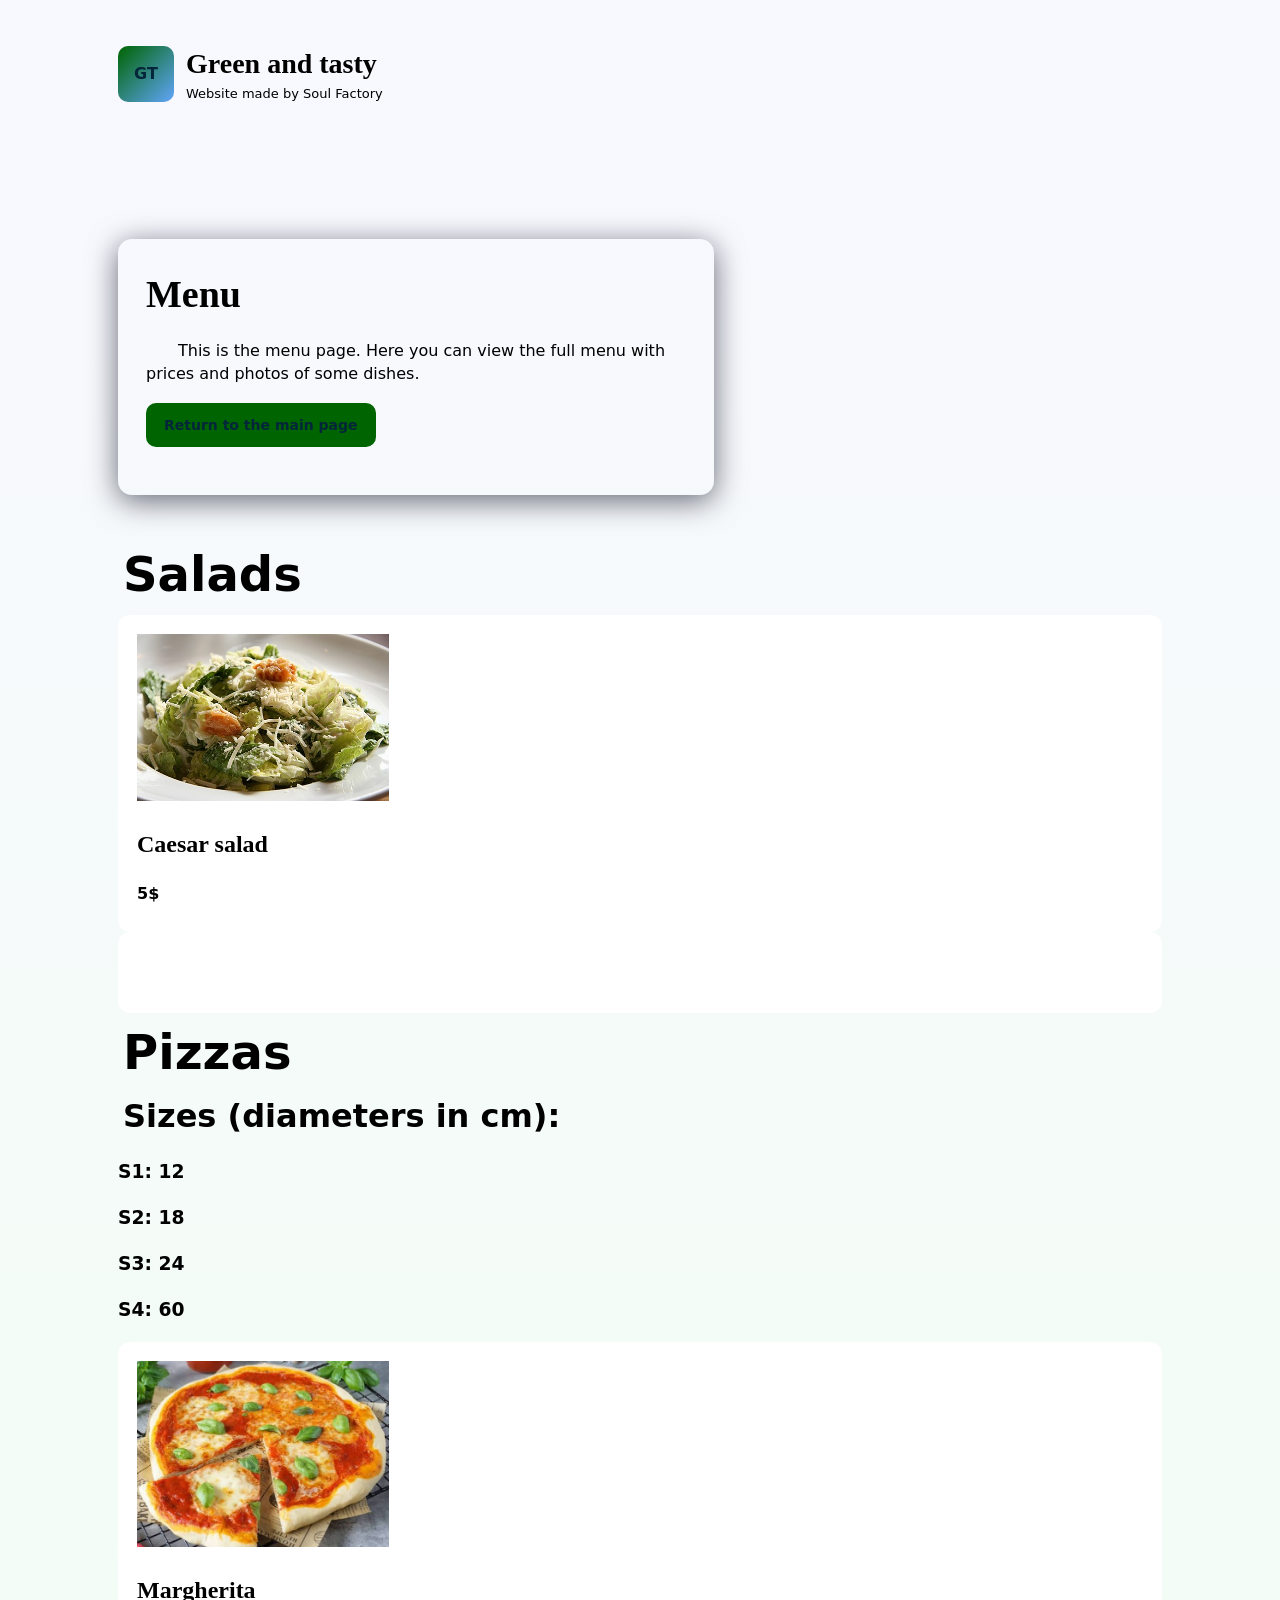
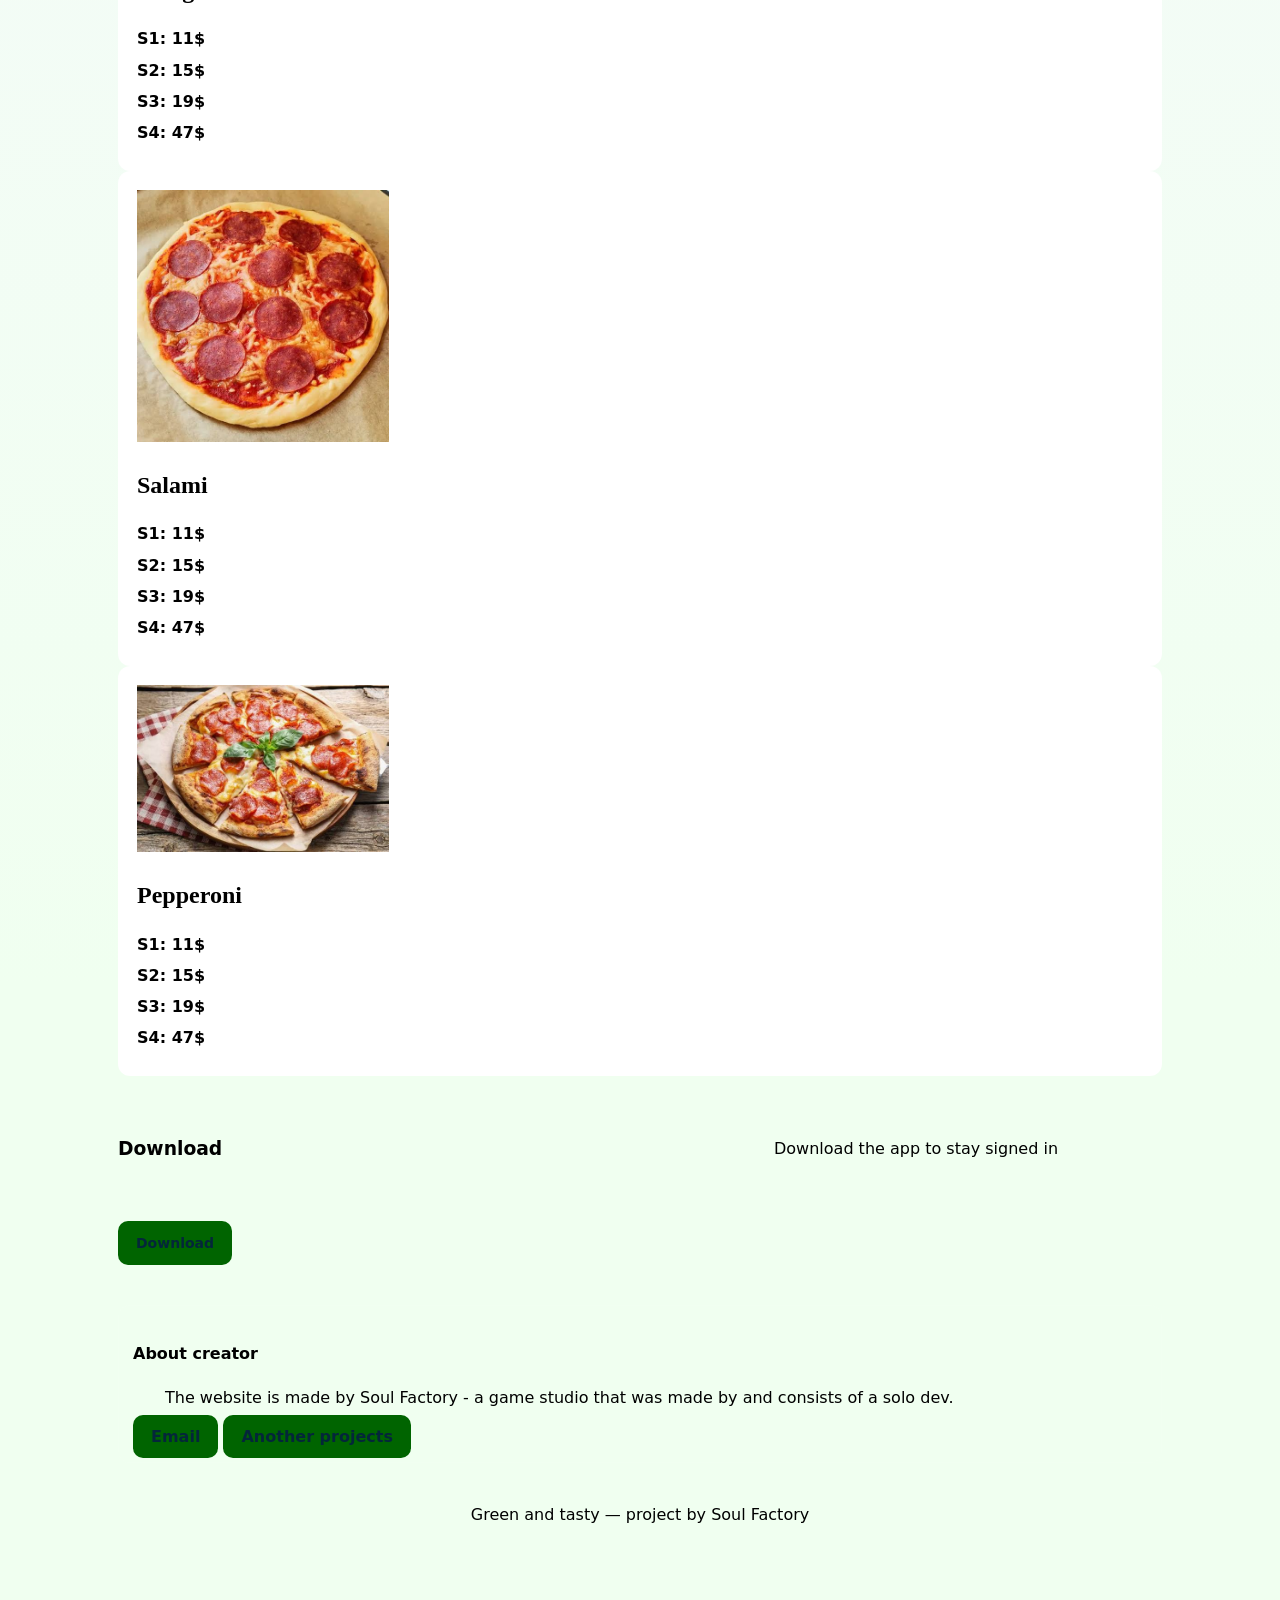
==== menu.htm @ 630180f6 "Add Caesar salad section to menu" ====
<!doctype html>
<html lang="en">
<head>
  <meta charset="utf-8" />
  <meta name="viewport" content="width=device-width,initial-scale=1" />
  <title>IT Marathon 2026</title>

  <link type="text/css" href="styles.css" rel="stylesheet">

</head>

<body>
<div class="container">

<header>
  <div class="logo">
    <div class="mark">GT</div>
    <div>
      <h1>Green and tasty</h1>
      <div style="color:var(--muted);font-size:13px">Website made by Soul Factory</div>
    </div>
  </div>
</header>

<section width="75%" class="hero">
  <img width="75%" src="">
</section>
<section class="hero">
  <div class="hero-card">
    <h2>Menu</h2>

    <p class="lead">
      This is the menu page. Here you can view the full menu with prices and photos of some dishes.
    </p>
    <div class="meta">
      <a class="btn" href="index.html">Return to the main page</a>
    </div>


    <div style="margin-top:20px;color:var(--muted);font-size:14px">
      
    </div>
  </div>
</section>

<section id="salads">
  <h5>Salads</h5>
  <div class="card">
    <img width="25%" src="IMG_0689.jpeg">
    <h2>Caesar salad</h2>
    <h3>5$</h3>
  </div>
  <div class="card" width="50%">
    <img width="25%" src="">
    <h2></h2>
  </div>
</section>

<section id="pizzas">
  <h5>Pizzas</h5>
  <h6>Sizes (diameters in cm):</h6>
  <h3>S1: 12</h3>
  <h3>S2: 18</h3>
  <h3>S3: 24</h3>
  <h3>S4: 60</h3>
  <div class="card">
    <img width="25%" src="IMG_0690.jpeg">
    <h2>Margherita</h2>
    <h3>S1: 11$</h3>
    <h3>S2: 15$</h3>
    <h3>S3: 19$</h3>
    <h3>S4: 47$</h3>
  </div>
  <div class="card">
    <img width="25%" src="IMG_0691.jpeg">
    <h2>Salami</h2>
    <h3>S1: 11$</h3>
    <h3>S2: 15$</h3>
    <h3>S3: 19$</h3>
    <h3>S4: 47$</h3>
  </div>
  <div class="card">
    <img width="25%" src="IMG_0692.jpeg">
    <h2>Pepperoni</h2>
    <h3>S1: 11$</h3>
    <h3>S2: 15$</h3>
    <h3>S3: 19$</h3>
    <h3>S4: 47$</h3>
  </div>
</section>
  
<section width="75%" class="hero" id="download">
    <h3>Download</h3>
    <p>Download the app to stay signed in</p>
    <div class="meta">
      <a class="btn" href="">Download</a>
    </div>
  </section>

  <aside class="contact" id="contact">
    <h4>About creator</h4>
    <p style="color:var(--muted)">
      The website is made by Soul Factory - a game studio that was made by and consists of a solo dev.
    </p>
    <a class="btn" href="mailto:ua1707mini@gmail.com">Email</a>
    <a class="btn" href="https://soul-morph.github.io/Projects" target="_blank" rel="noopener noreferrer">Another projects</a>
  </aside>
  
<footer>
  Green and tasty — project by Soul Factory
</footer>

<div class="modal" id="modal" aria-hidden="true" role="dialog" aria-modal="true">
  <div class="modal-inner" role="document">
    <button class="modal-close" id="modal-close" aria-label="Close preview">✕</button>
    <img id="modal-img" src="" alt="">
    <div class="modal-caption" id="modal-caption"></div>
  </div>
</div>
<script src="script.js"></script>
</body>
</html>
---- styles.css ----
:root{
      --bg:#006400;
      --card:#ffffff;
      --accent:#006400;
      --muted:#000000;
      --glass: rgba(255,255,255,0.03);
      --radius:14px;
    }
    *{box-sizing:border-box}
    body{
      margin:0;
      font-family:Inter, system-ui, -apple-system, "Segoe UI", Roboto, "Helvetica Neue", Arial;
      background:linear-gradient(180deg,#f8f8ff 0%, #F0FFF0 80%), url('') no-repeat center/cover;
      color:#e6eef8;
      -webkit-font-smoothing:antialiased;
      -moz-osx-font-smoothing:grayscale;
      line-height:1.45;
    }
    .container{max-width:1100px;margin:0 auto;padding:28px}
    header{display:flex;align-items:center;justify-content:space-between;padding:16px 0}
    .logo{display:flex;gap:12px;align-items:center}
    .logo .mark{width:56px;height:56px;border-radius:10px;background:linear-gradient(135deg,var(--accent),#60a5fa);display:flex;align-items:center;justify-content:center;font-weight:800;color:#04263a}
    h1{font-size:28px;margin:0}
    nav a{color:var(--muted);text-decoration:none;margin-left:16px;font-weight:600}
    /* Hero */
    .hero{display:grid;grid-template-columns:1fr 420px;gap:28px;align-items:center;padding:40px 0}
    .hero-card{background:linear-gradient(180deg, rgba(255,255,255,0.02), rgba(255,255,255,0.01));padding:28px;border-radius:var(--radius);box-shadow:0 6px 30px rgba(2,6,23,0.6)}
    .hero h2{font-size:38px;margin:0 0 8px}
    .lead{color:var(--muted);margin-bottom:18px}
    .cta{display:flex;gap:12px;flex-wrap:wrap}
    .btn{background:var(--accent);color:#04263a;padding:12px 18px;border-radius:10px;font-weight:700;border:none;cursor:pointer;text-decoration:none}
    .btn.ghost{background:transparent;border:1px solid rgba(255,255,255,0.06);color:var(--muted)}
    .meta{display:flex;gap:8px;color:var(--muted);margin-top:12px;font-size:14px}
    /* Features */
    .features{display:grid;grid-template-columns:repeat(3,1fr);gap:16px;margin-top:28px}
    .card{background:var(--card);padding:18px;border-radius:12px;border:1px solid rgba(255,255,255,0.03)}
    .card h3{margin:0 0 8px;font-size:16px}
    .card p{margin:0;color:var(--muted);font-size:14px}
    /* Gallery */
    .gallery{display:grid;grid-template-columns:repeat(3,1fr);gap:10px;margin-top:18px}
    .thumb{height:140px;background:linear-gradient(90deg,#0b1220,#0f1a2a);display:flex;align-items:center;justify-content:center;border-radius:10px;color:var(--muted);cursor:pointer;border:1px solid rgba(255,255,255,0.02)}
    /* About */
    .about{display:grid;grid-template-columns:1fr 320px;gap:20px;margin-top:28px;align-items:start}
    .about p{color:var(--muted)}
    .contact{background:var(--glass);padding:14px;border-radius:12px;border:1px solid rgba(255,255,255,0.03)}
    footer{margin:40px 0 80px;color:var(--muted);text-align:center}
    /* Responsive */
    @media (max-width:900px){
      .hero{grid-template-columns:1fr; padding:18px 0}
      .gallery{grid-template-columns:repeat(2,1fr)}
      .features{grid-template-columns:repeat(2,1fr)}
      .about{grid-template-columns:1fr}
    }
    @media (max-width:520px){
      .gallery{grid-template-columns:1fr}
      nav{display:none}
      .logo .mark{width:44px;height:44px}
      h1{font-size:20px}
    }
      
    /* Modal for gallery */
    .modal{position:fixed;inset:0;display:none;align-items:center;justify-content:center;background:rgba(2,6,23,0.65);z-index:40}
    .modal.show{display:flex}
    .modal .modal-inner{max-width:90%;max-height:90%;background:#08111b;padding:12px;border-radius:10px;box-shadow:0 10px 40px rgba(0,0,0,0.7)}
    .modal img{max-width:100%;max-height:80vh;display:block;border-radius:6px}
    .close{margin-top:10px;display:flex;justify-content:flex-end}
    .close button{background:transparent;border:1px solid rgba(255,255,255,0.06);color:var(--muted);padding:8px 12px;border-radius:8px;cursor:pointer}
    td
    {
        text-align:center;
    }
    .thumb
    {
        width:100%;
        height:160px;
        overflow:hidden;
        border-radius:10px;
    }

    .thumb img
    {
        width:100%;
        height:100%;
        object-fit:cover;
        display:block;
    }
    table{
        border-collapse:collapse;
        margin:auto;
    }

    th, td{
        padding:6px 10px;
    }
    #space
    {
          margin:15px;
    }
    p
    {
          text-indent: 2em;
          color:#000000;
    }
    .about {
    display: flex;
    flex-direction: column;
    align-items: center;
    text-align: center;
    }
    h1, h2, h3, h4, h5, h6{
        color:#000000;
    }
    hero, hero-card, card {
          align-items: center;
          text-align: center;
    }
    h1, h2 {
          font-family: Belshaw;
    }
    h5 {
          font-size:36pt;
          color:#000000;
          margin: 5px;
    }
    h6 {
          font-size:24pt;
          color:#000000;
          margin: 5px;
    }
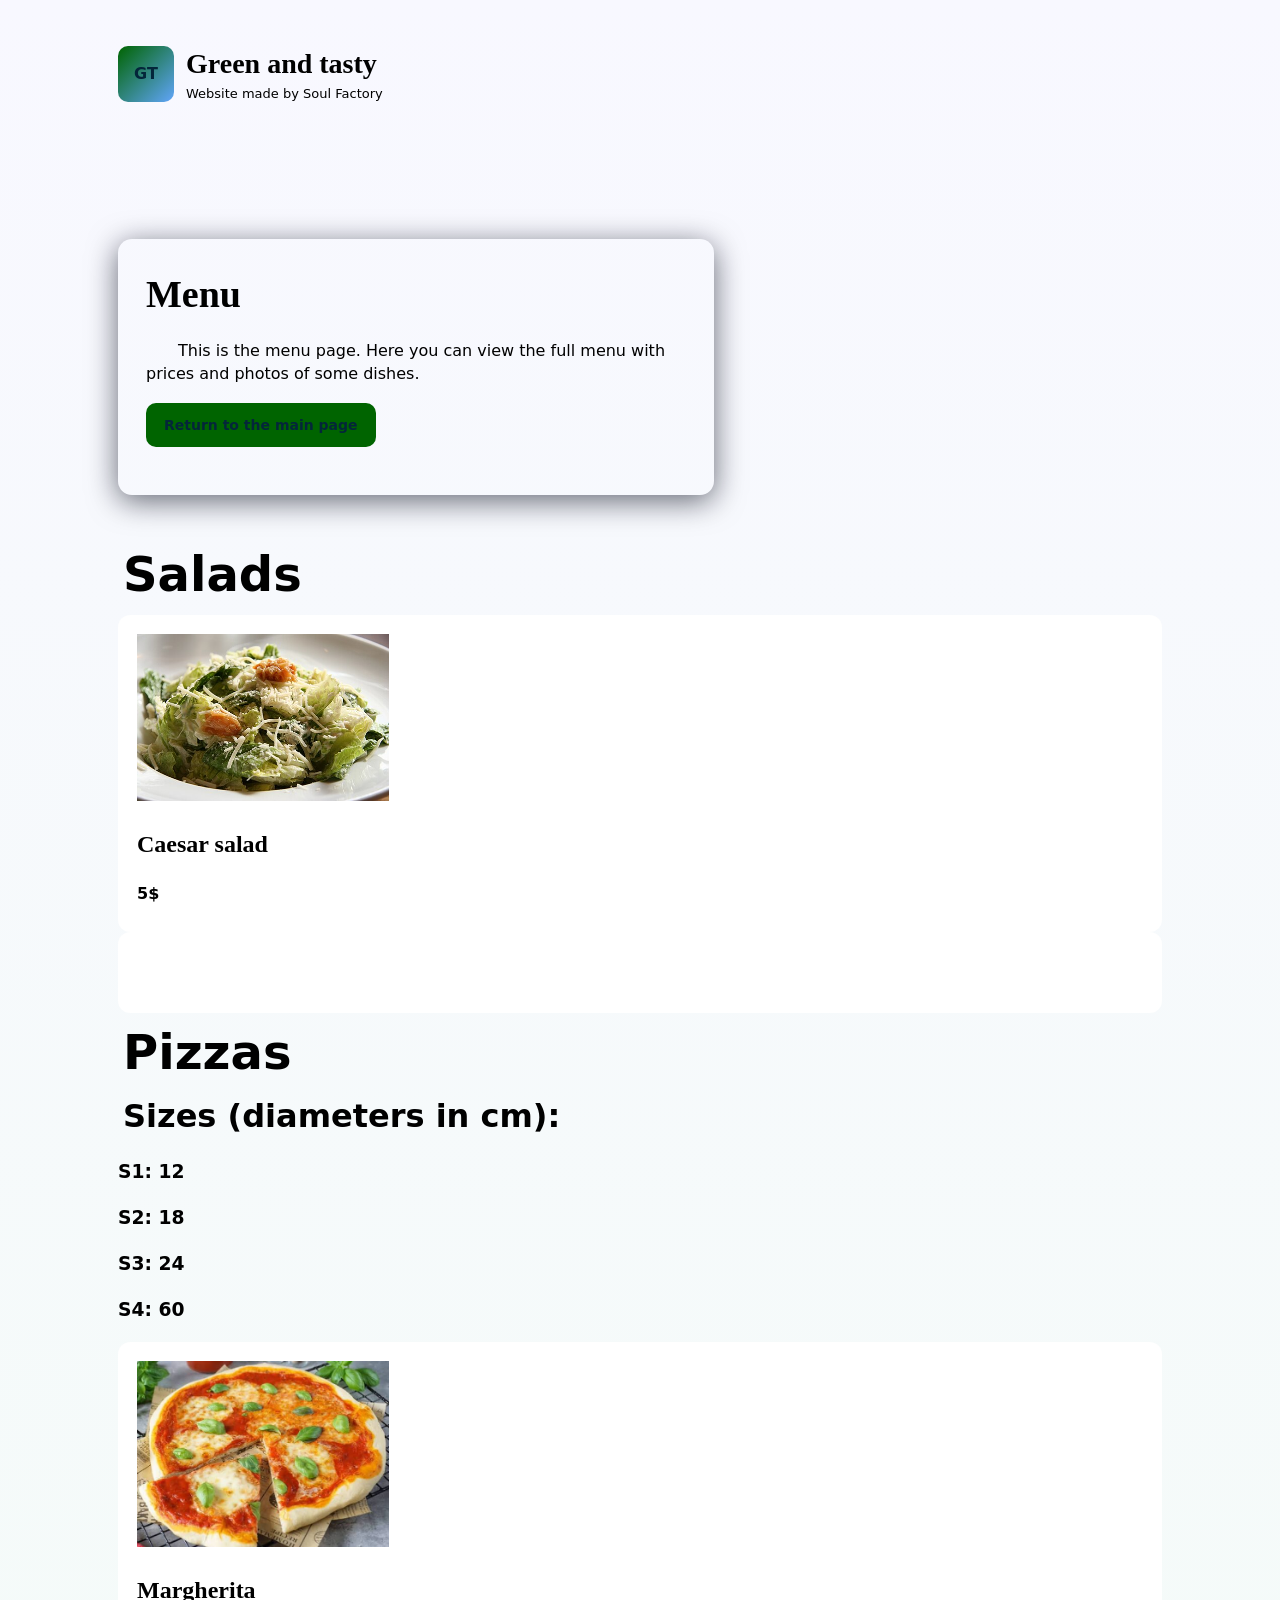
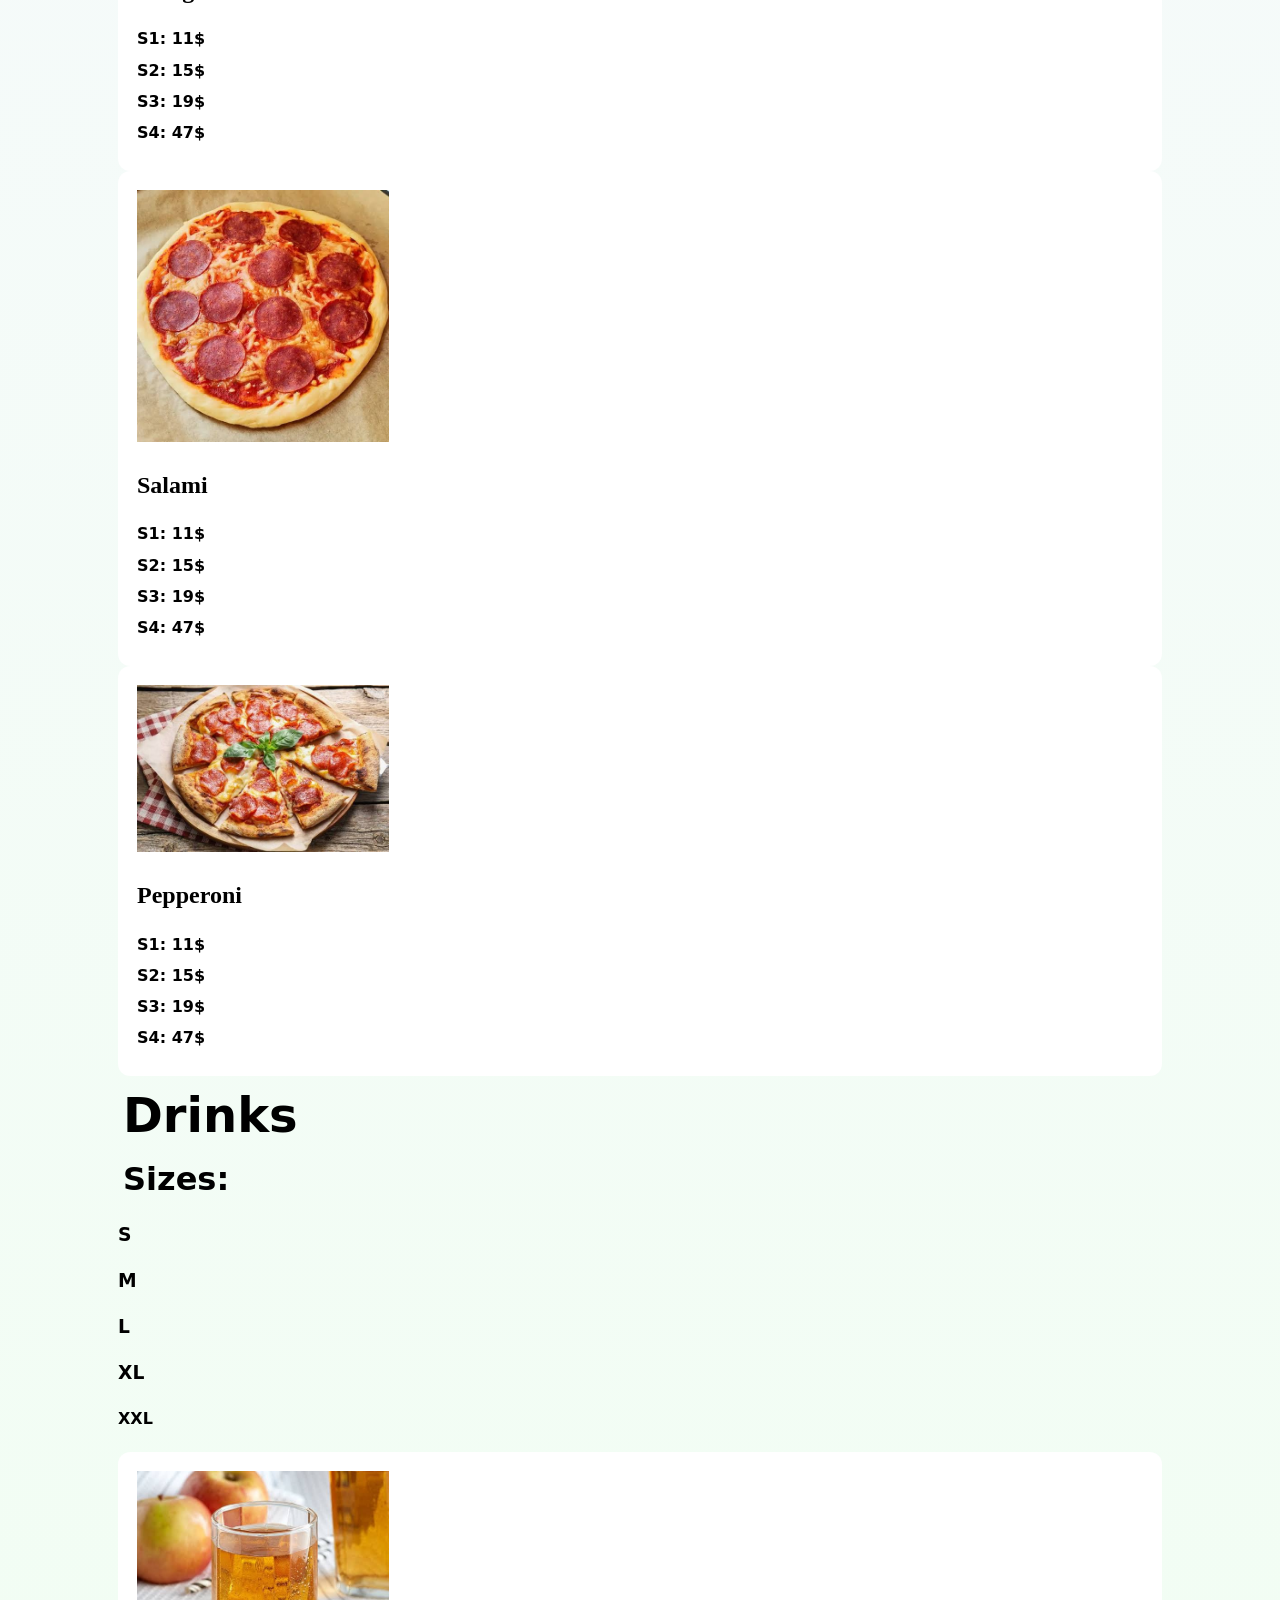
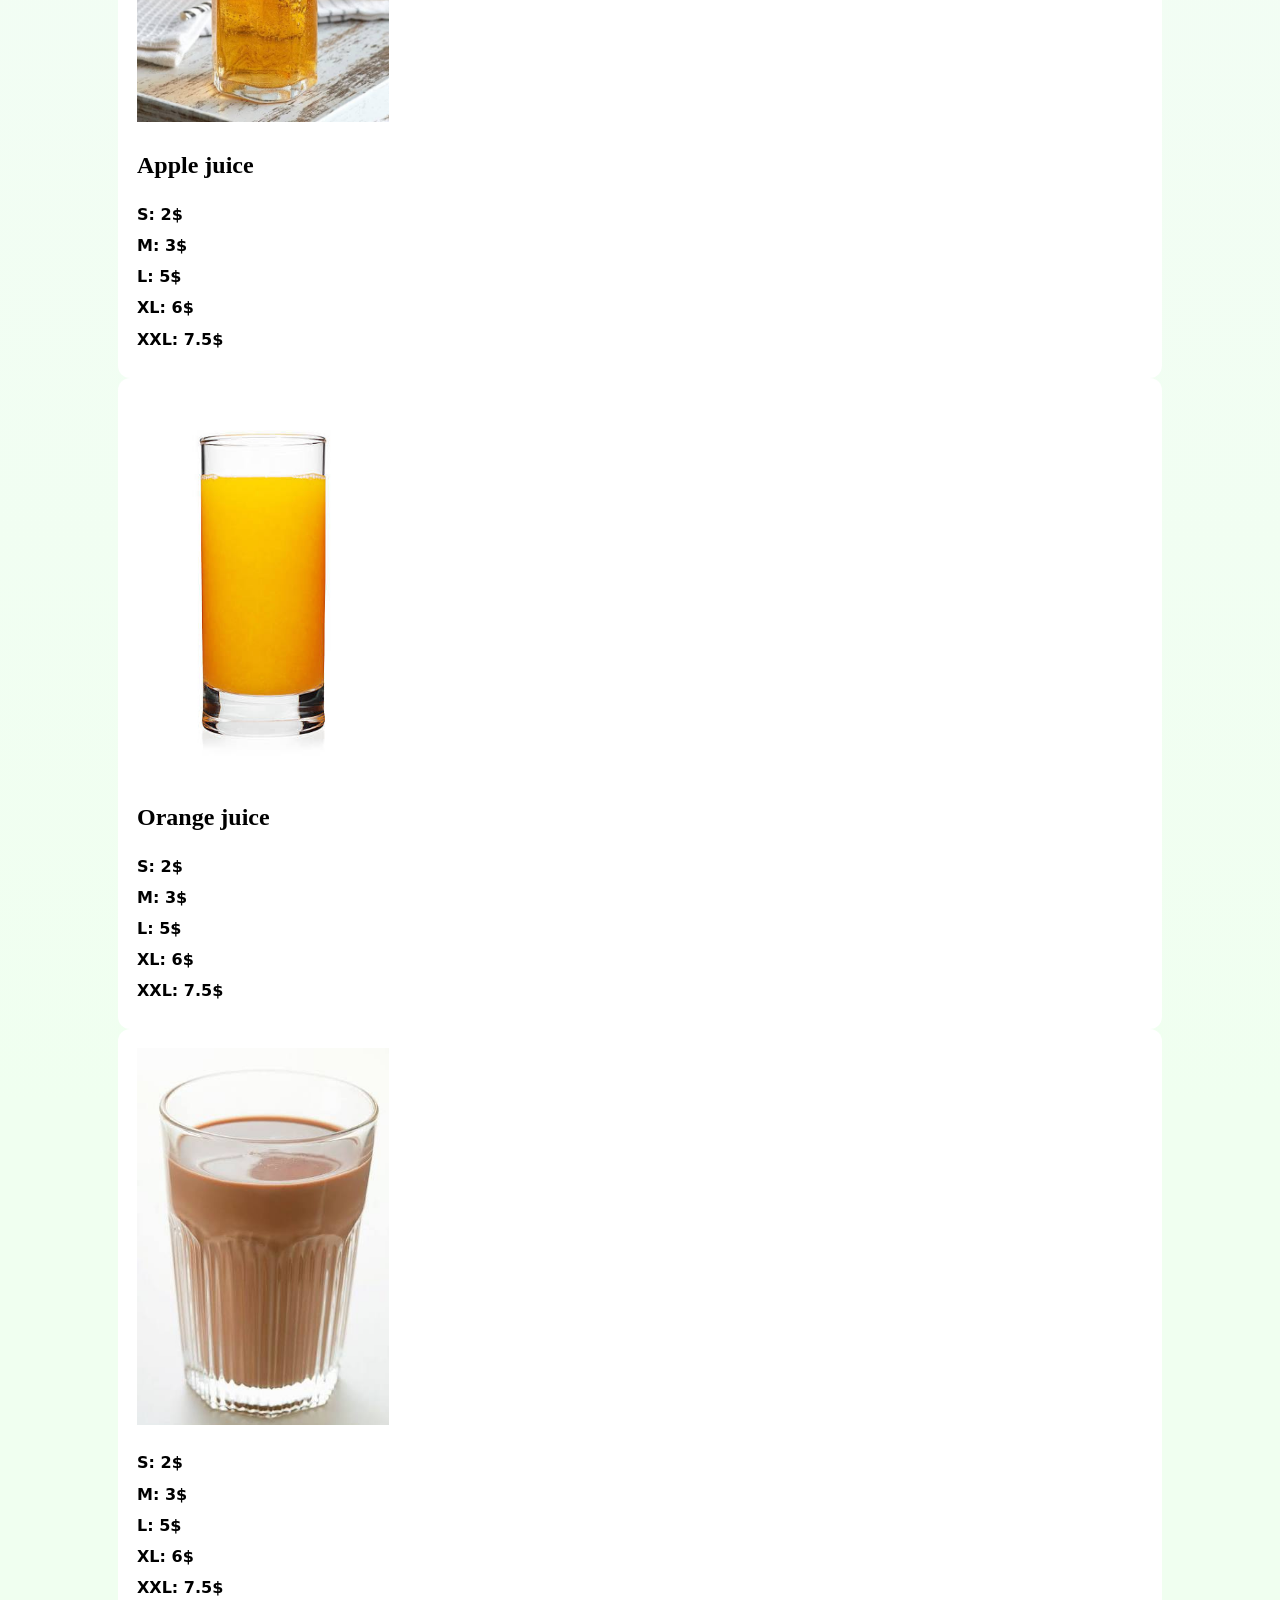
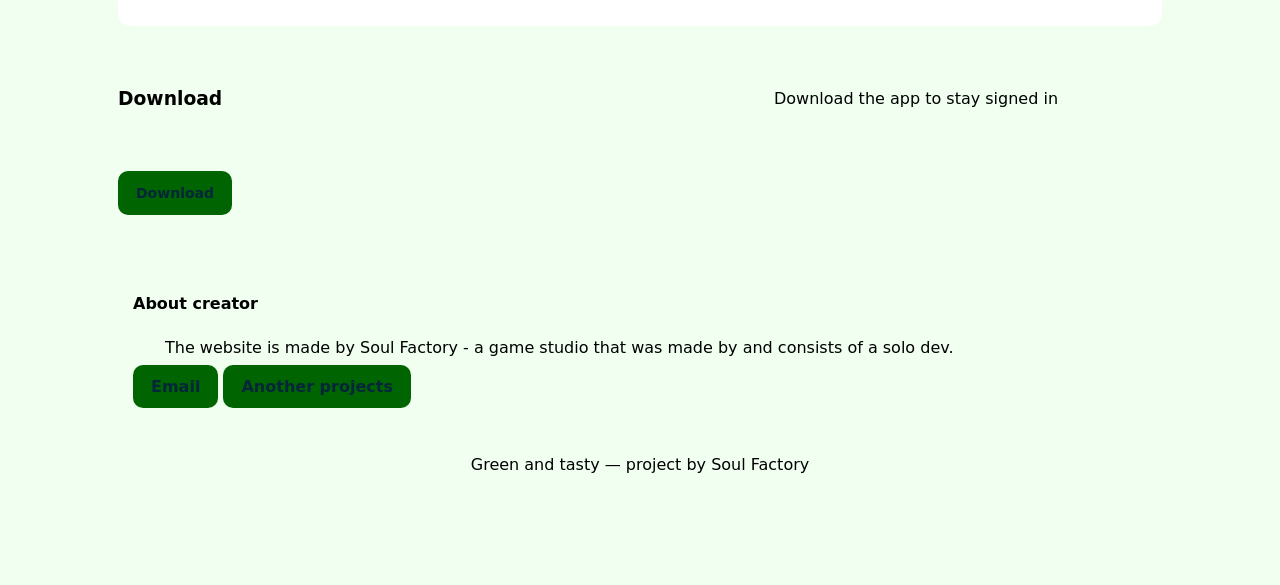
==== commit 3a3dae59: "Add drinks section with pricing and images" ====
--- a/menu.htm
+++ b/menu.htm
@@ -88,6 +88,43 @@
     <h3>S4: 47$</h3>
   </div>
 </section>
+
+<section id="drinks">
+  <h5>Drinks</h5>
+  <h6>Sizes:</h6>
+  <h3>S</h3>
+  <h3>M</h3>
+  <h3>L</h3>
+  <h3>XL</h3>
+  <h4>XXL</h4>
+  <div class="card">
+    <img width="25%" src="IMG_0693.jpeg">
+    <h2>Apple juice</h2>
+    <h3>S: 2$</h3>
+    <h3>M: 3$</h3>
+    <h3>L: 5$</h3>
+    <h3>XL: 6$</h3>
+    <h3>XXL: 7.5$</h3>
+  </div>
+  <div class="card">
+    <img width="25%" src="IMG_0694.jpeg">
+    <h2>Orange juice</h2>
+    <h3>S: 2$</h3>
+    <h3>M: 3$</h3>
+    <h3>L: 5$</h3>
+    <h3>XL: 6$</h3>
+    <h3>XXL: 7.5$</h3>
+  </div>
+  <div class="card">
+    <img width="25%" src="IMG_0695.jpeg">
+    <h2></h2>
+    <h3>S: 2$</h3>
+    <h3>M: 3$</h3>
+    <h3>L: 5$</h3>
+    <h3>XL: 6$</h3>
+    <h3>XXL: 7.5$</h3>
+  </div>
+</section>
   
 <section width="75%" class="hero" id="download">
     <h3>Download</h3>
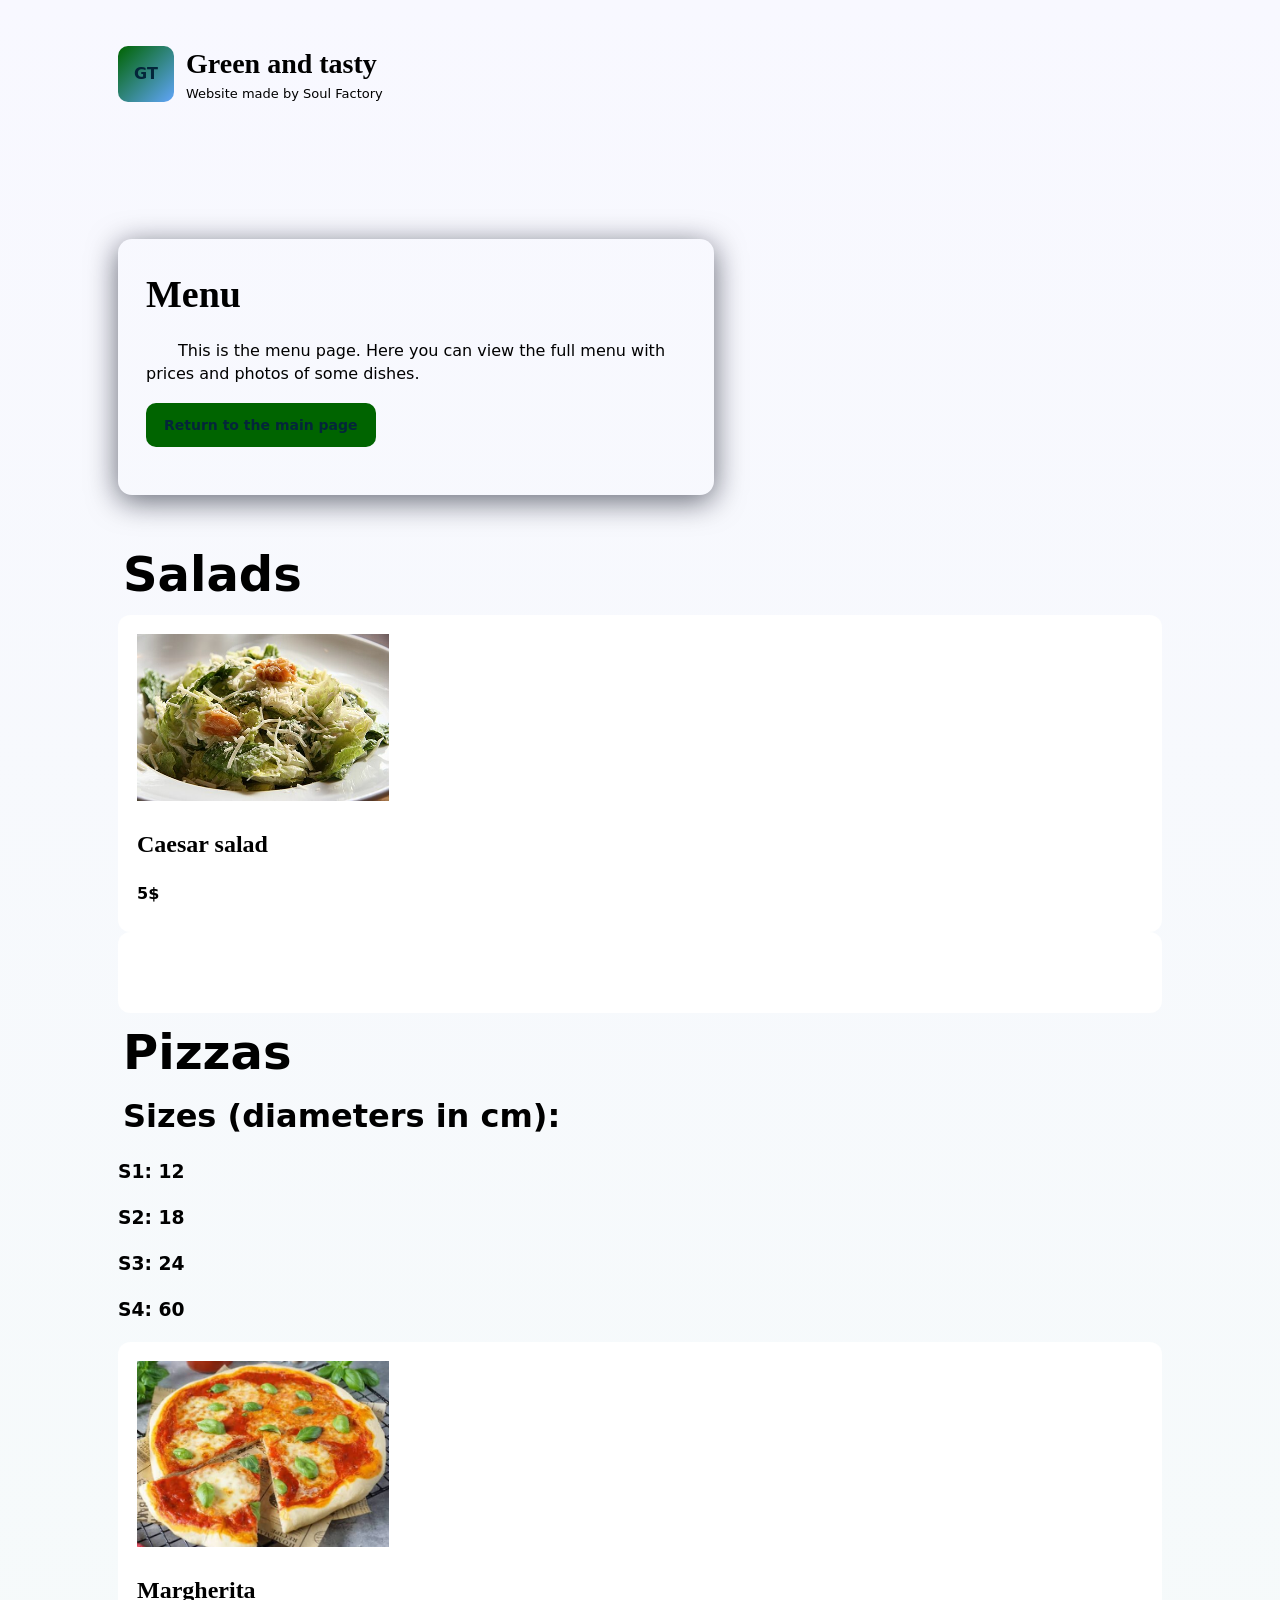
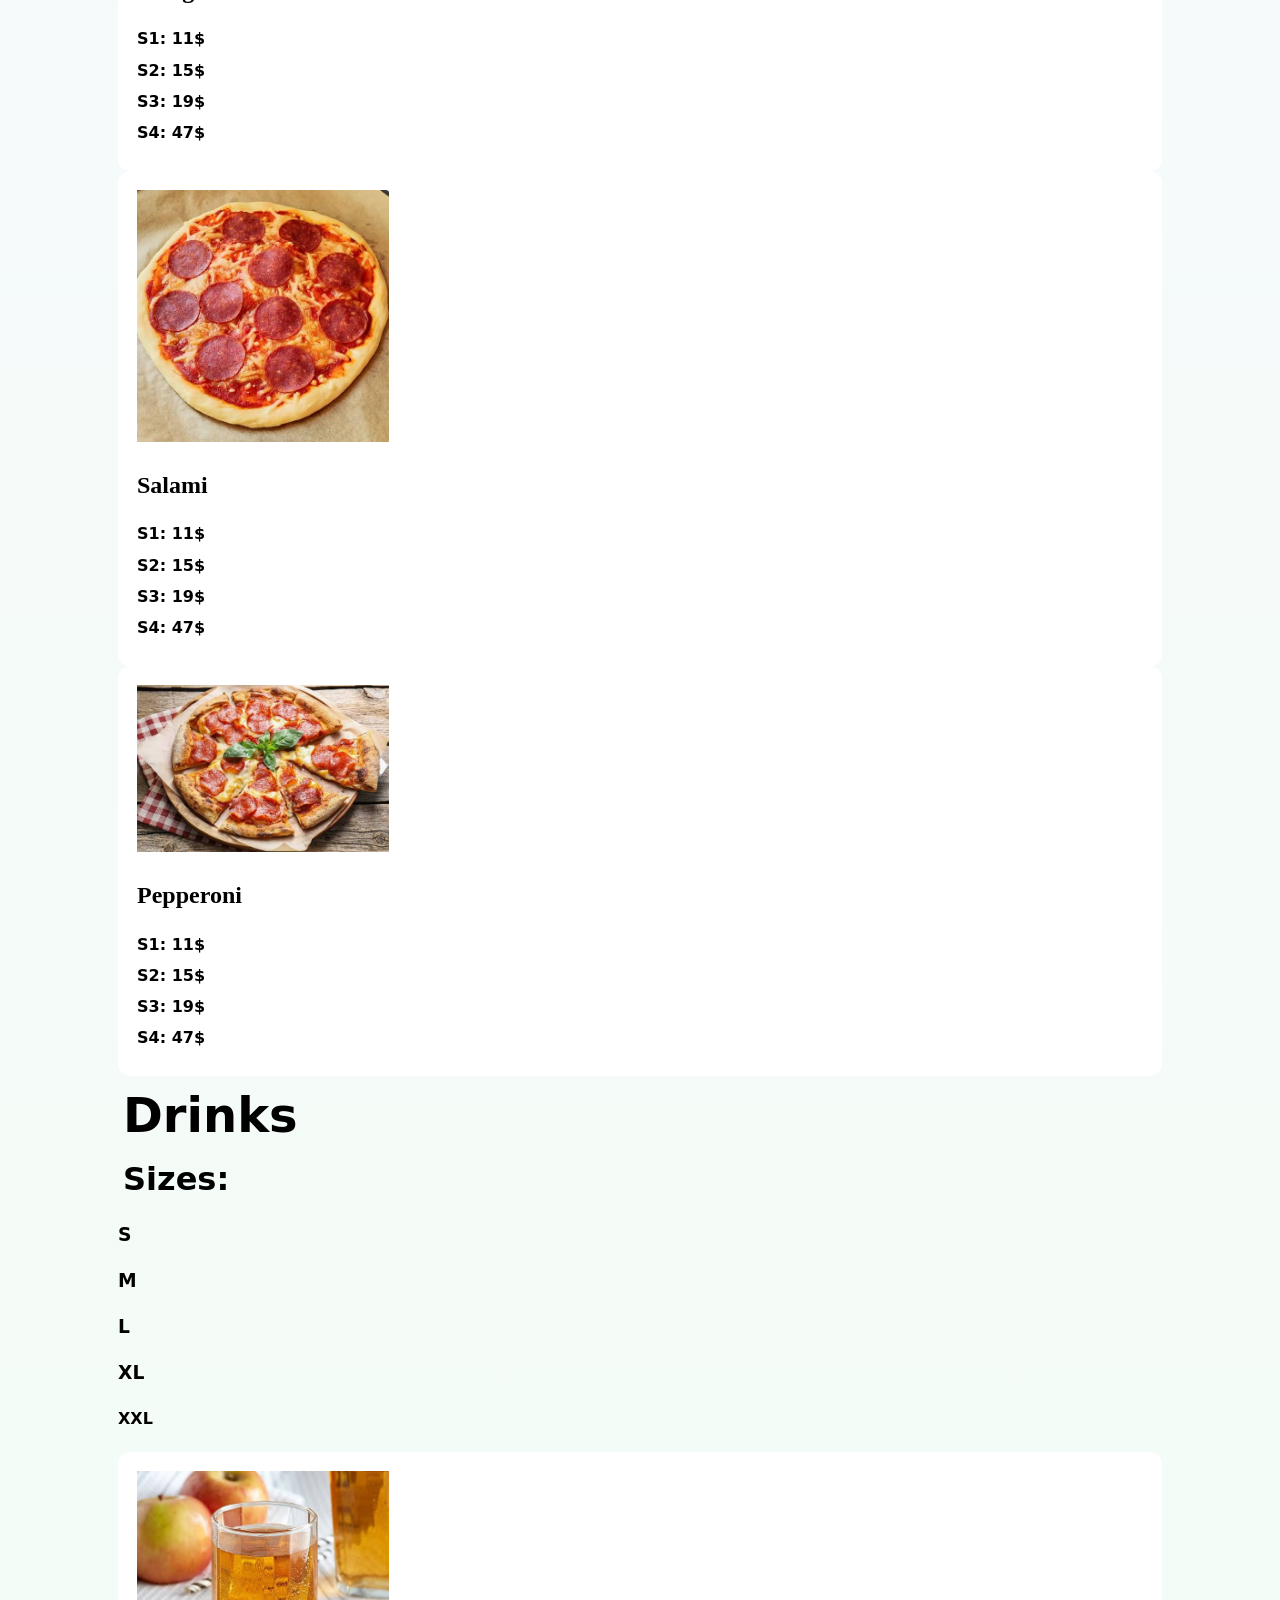
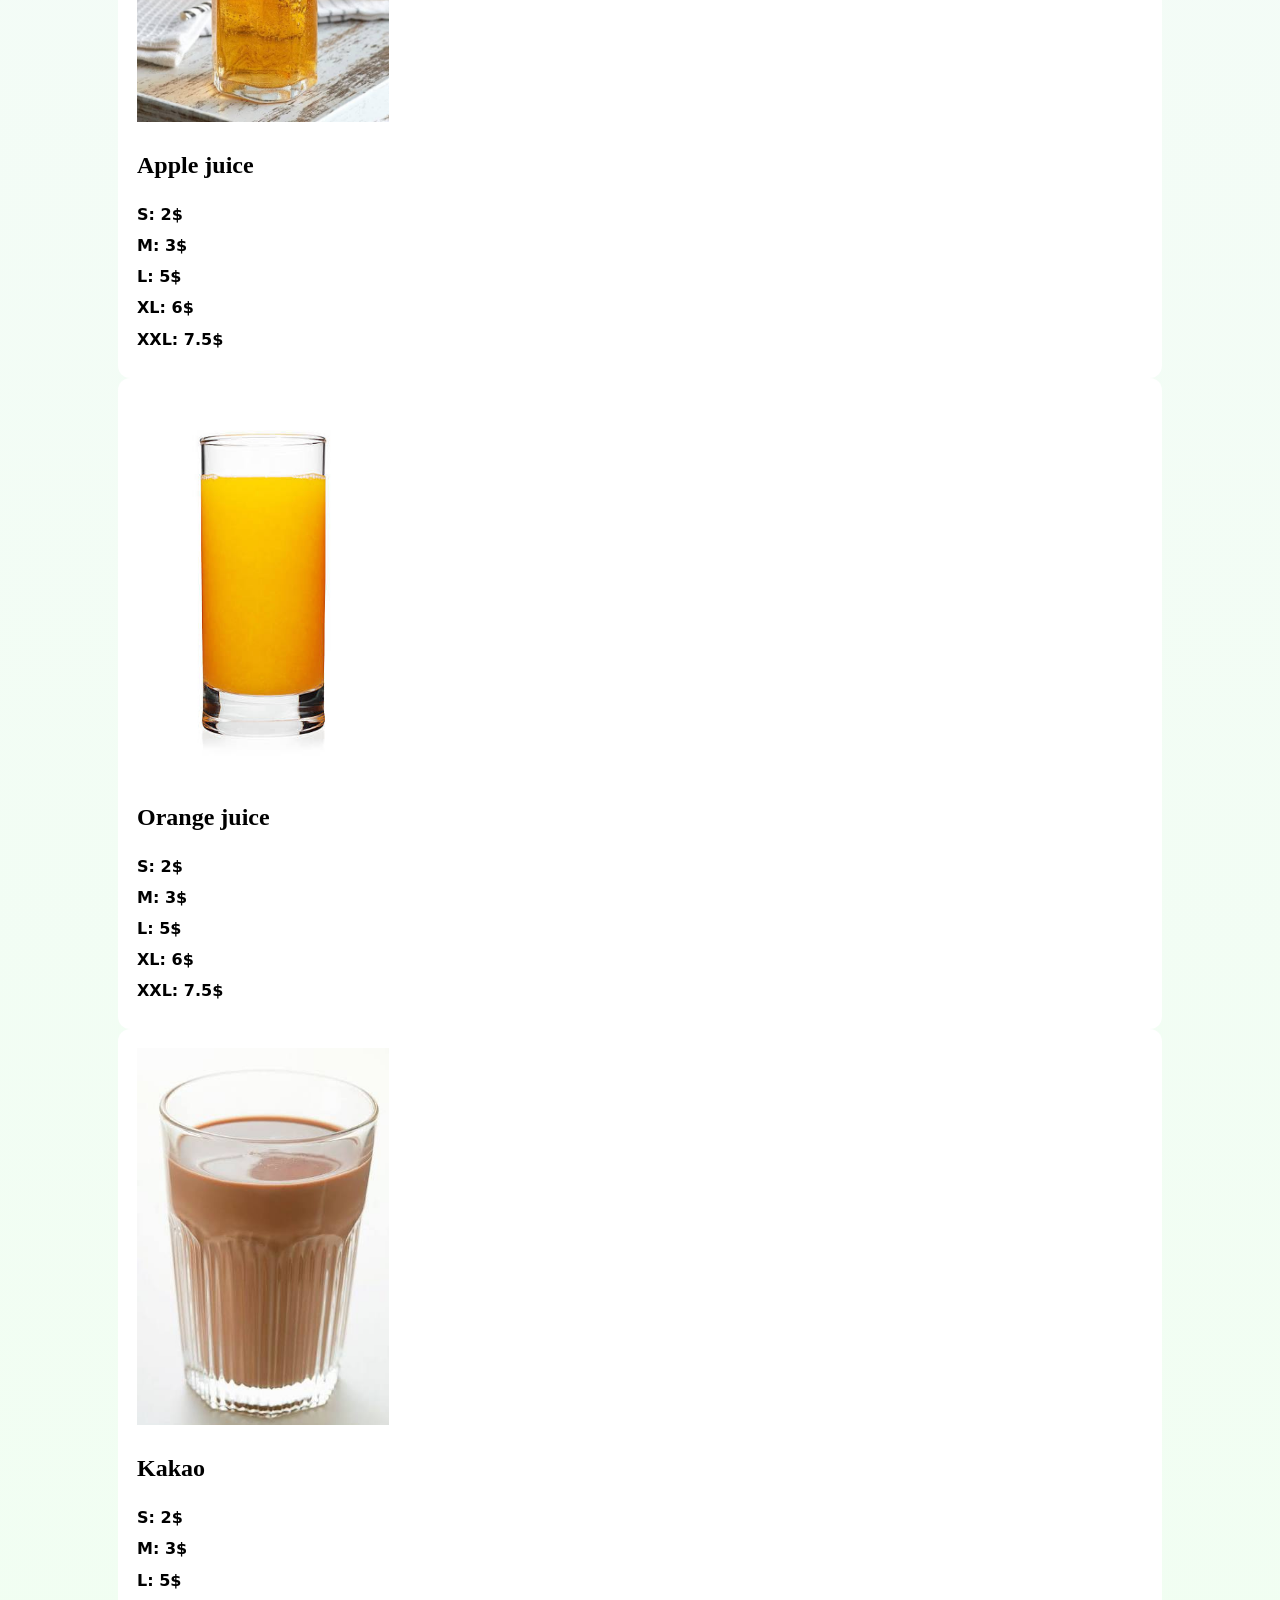
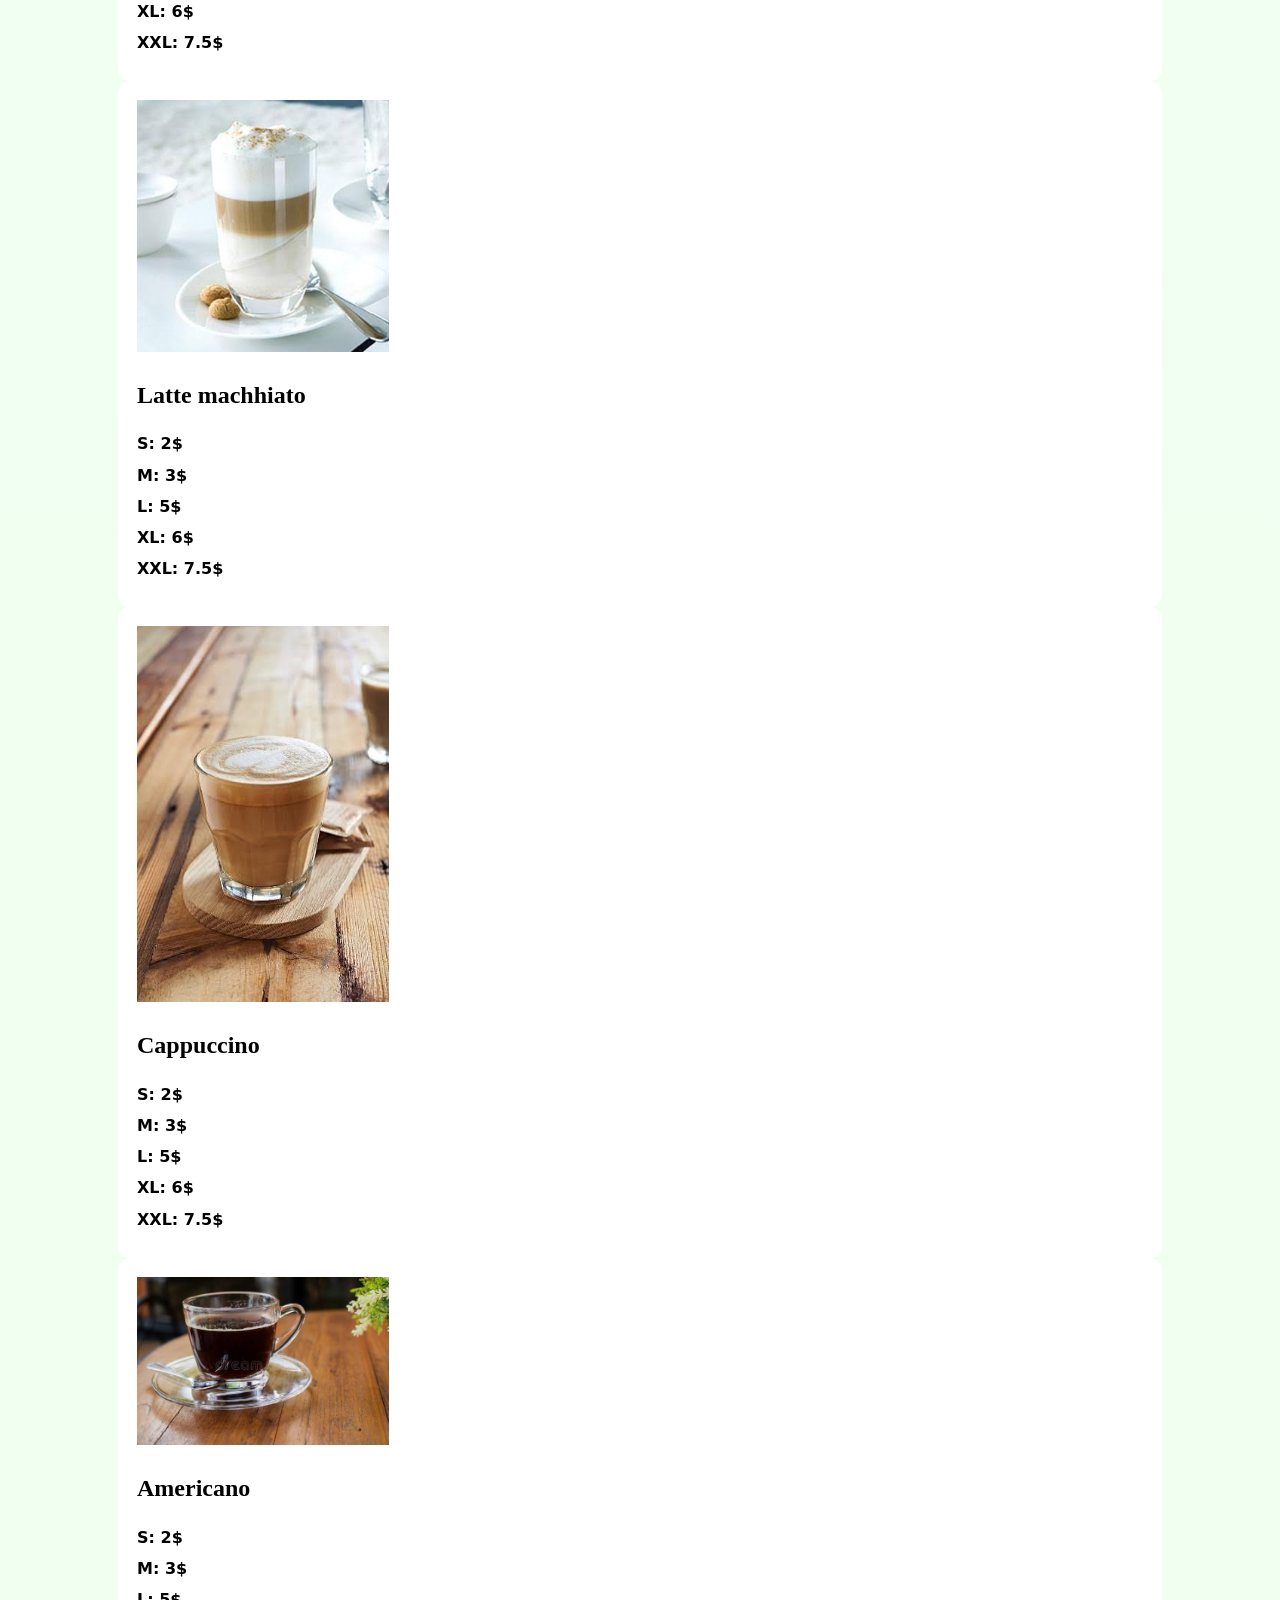
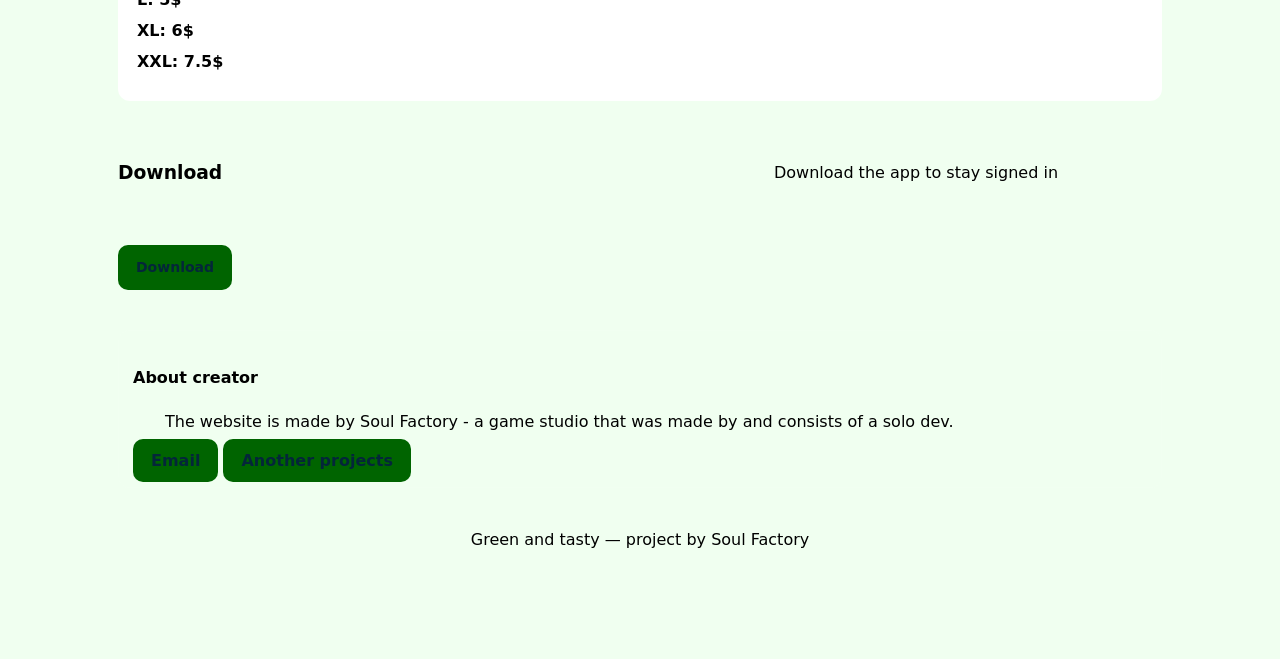
==== commit 2285d17c: "Update menu.htm" ====
--- a/menu.htm
+++ b/menu.htm
@@ -117,7 +117,34 @@
   </div>
   <div class="card">
     <img width="25%" src="IMG_0695.jpeg">
-    <h2></h2>
+    <h2>Kakao</h2>
+    <h3>S: 2$</h3>
+    <h3>M: 3$</h3>
+    <h3>L: 5$</h3>
+    <h3>XL: 6$</h3>
+    <h3>XXL: 7.5$</h3>
+  </div>
+  <div class="card">
+    <img width="25%" src="IMG_0696.jpeg">
+    <h2>Latte machhiato</h2>
+    <h3>S: 2$</h3>
+    <h3>M: 3$</h3>
+    <h3>L: 5$</h3>
+    <h3>XL: 6$</h3>
+    <h3>XXL: 7.5$</h3>
+  </div>
+  <div class="card">
+    <img width="25%" src="IMG_0697.jpeg">
+    <h2>Cappuccino</h2>
+    <h3>S: 2$</h3>
+    <h3>M: 3$</h3>
+    <h3>L: 5$</h3>
+    <h3>XL: 6$</h3>
+    <h3>XXL: 7.5$</h3>
+  </div>
+  <div class="card">
+    <img width="25%" src="IMG_0698.jpeg">
+    <h2>Americano</h2>
     <h3>S: 2$</h3>
     <h3>M: 3$</h3>
     <h3>L: 5$</h3>
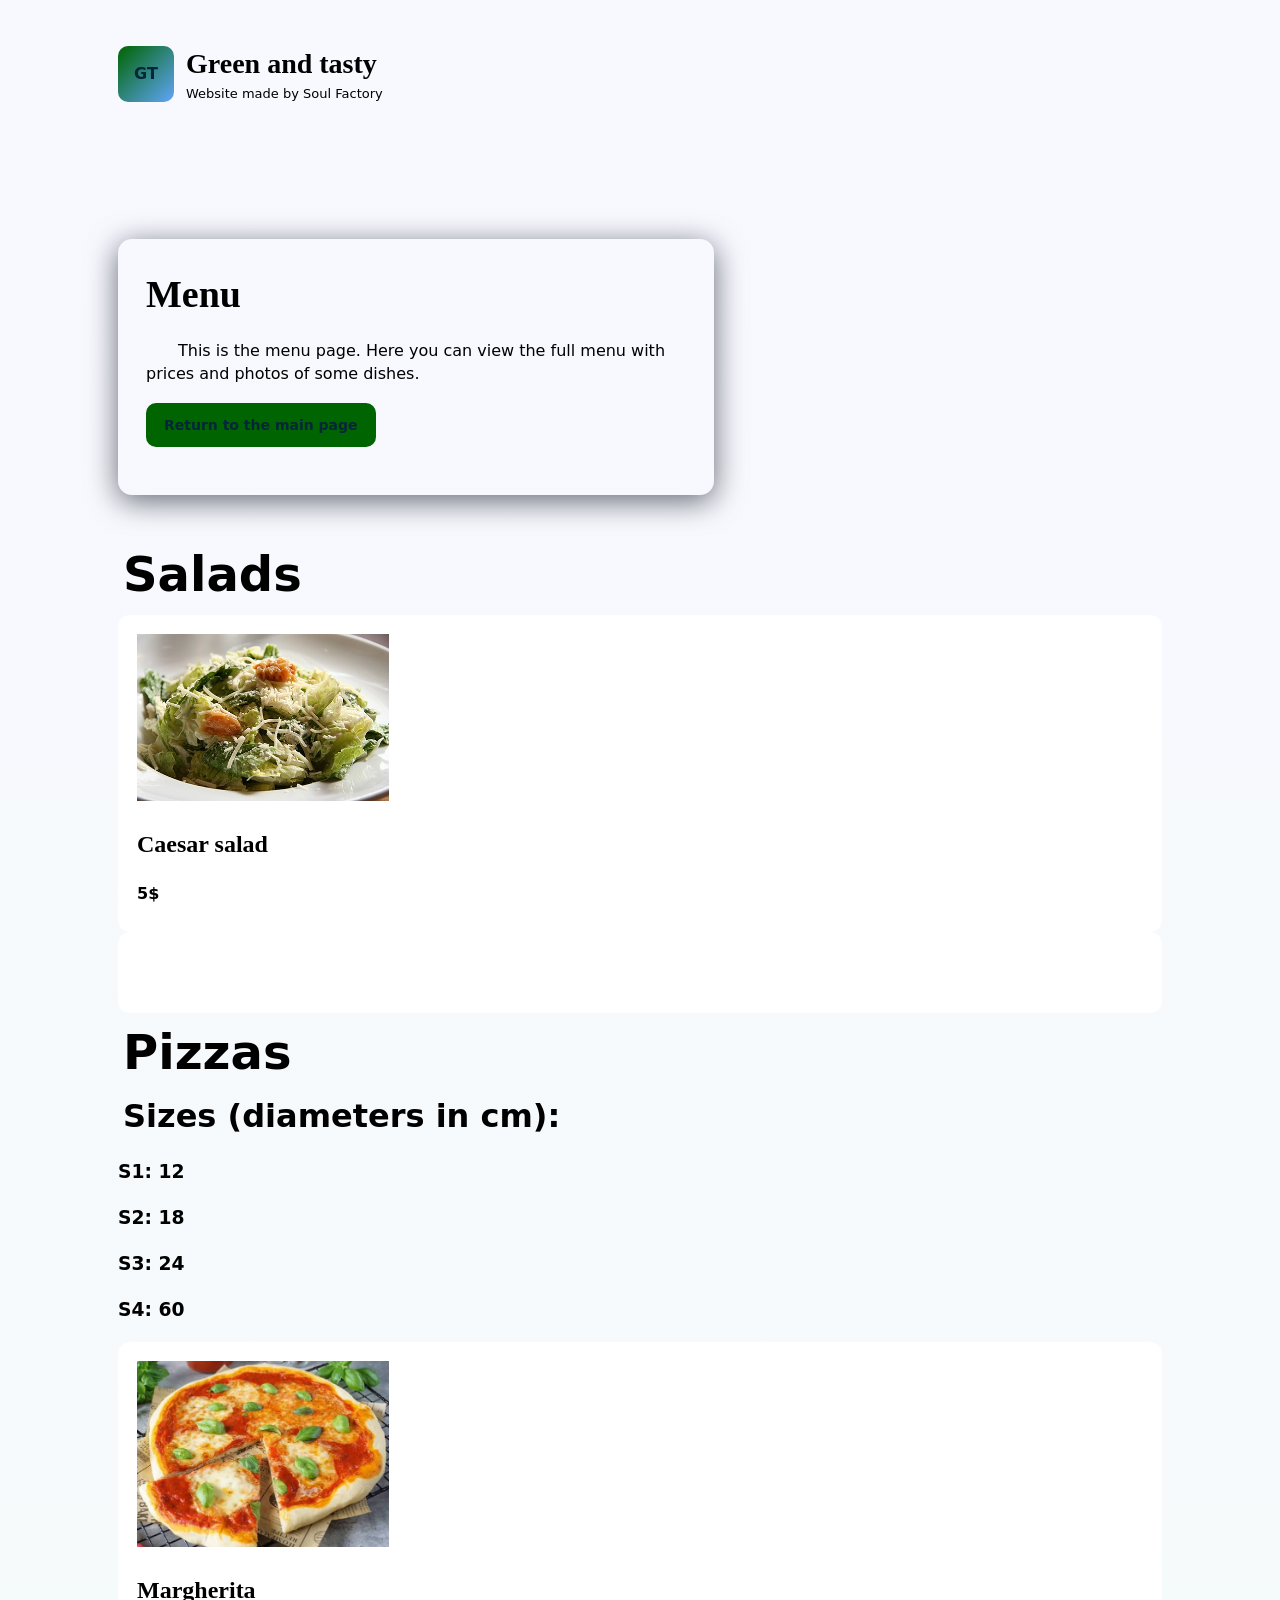
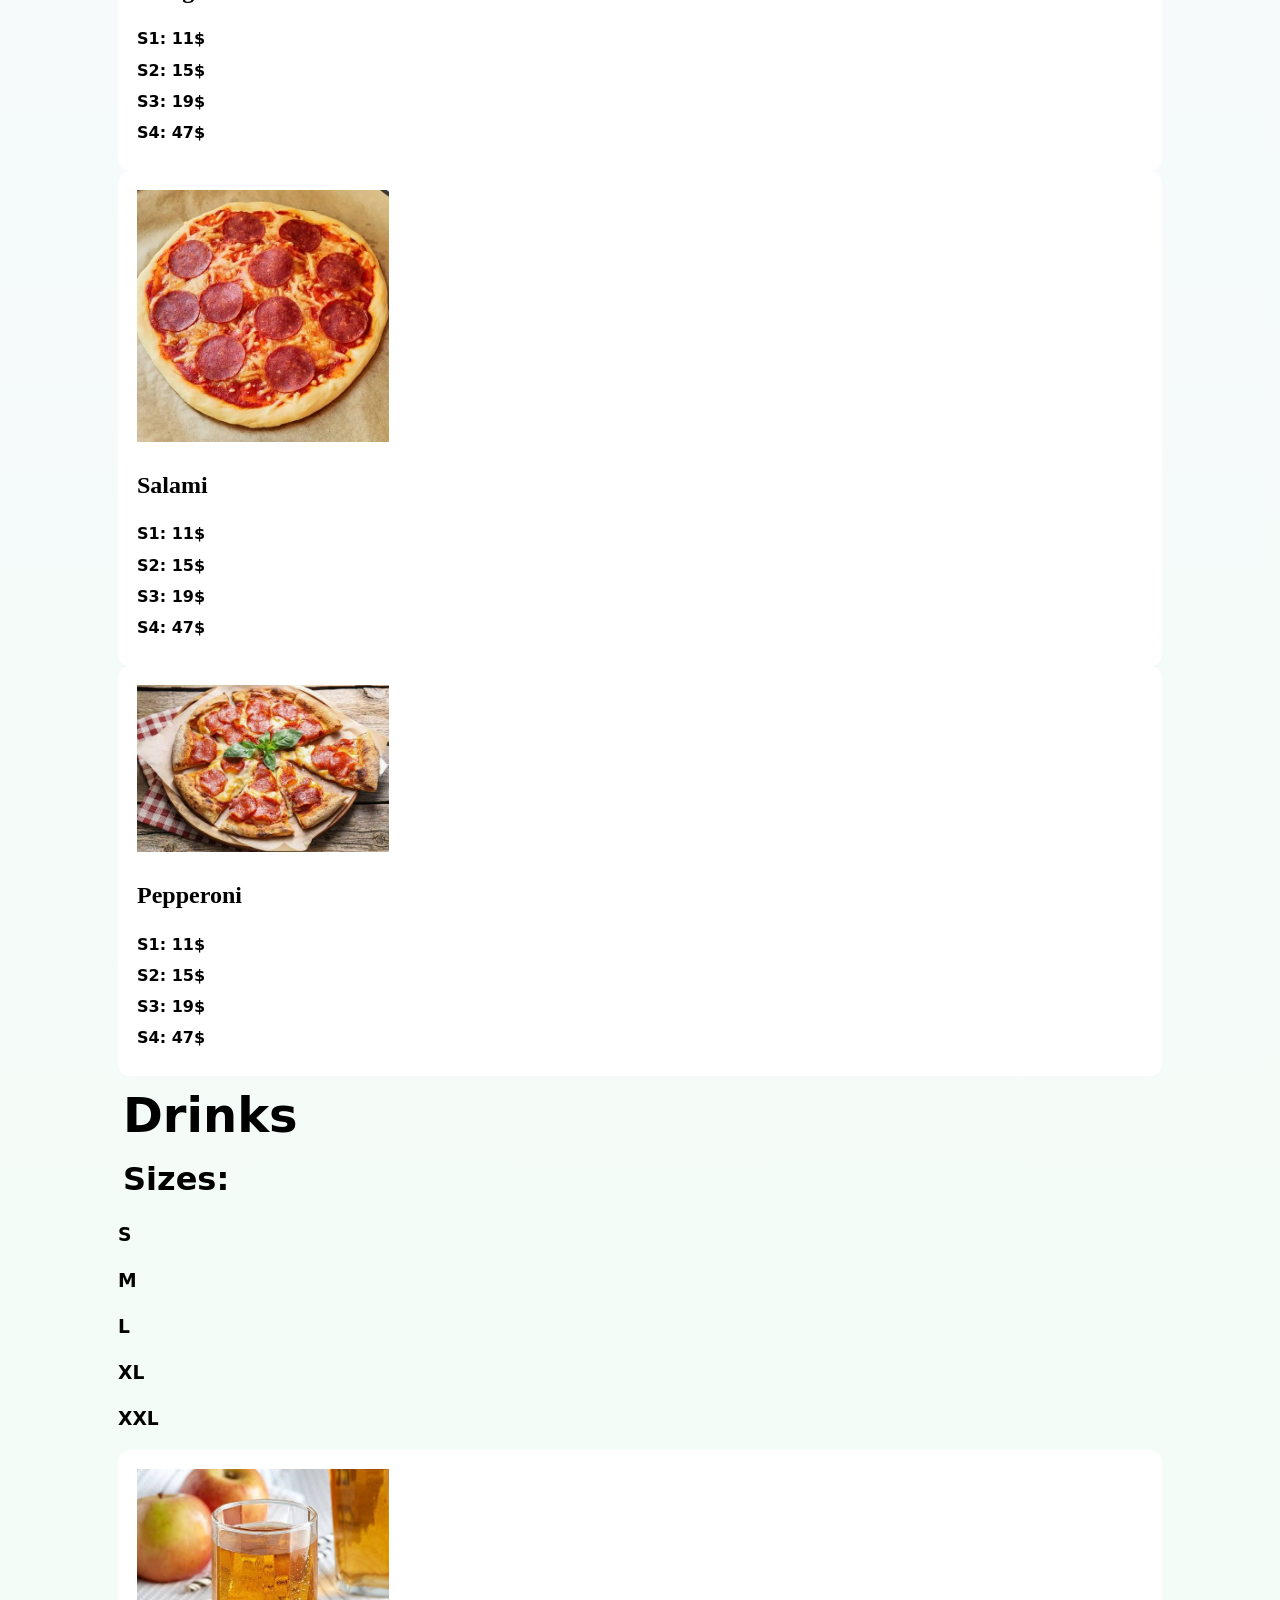
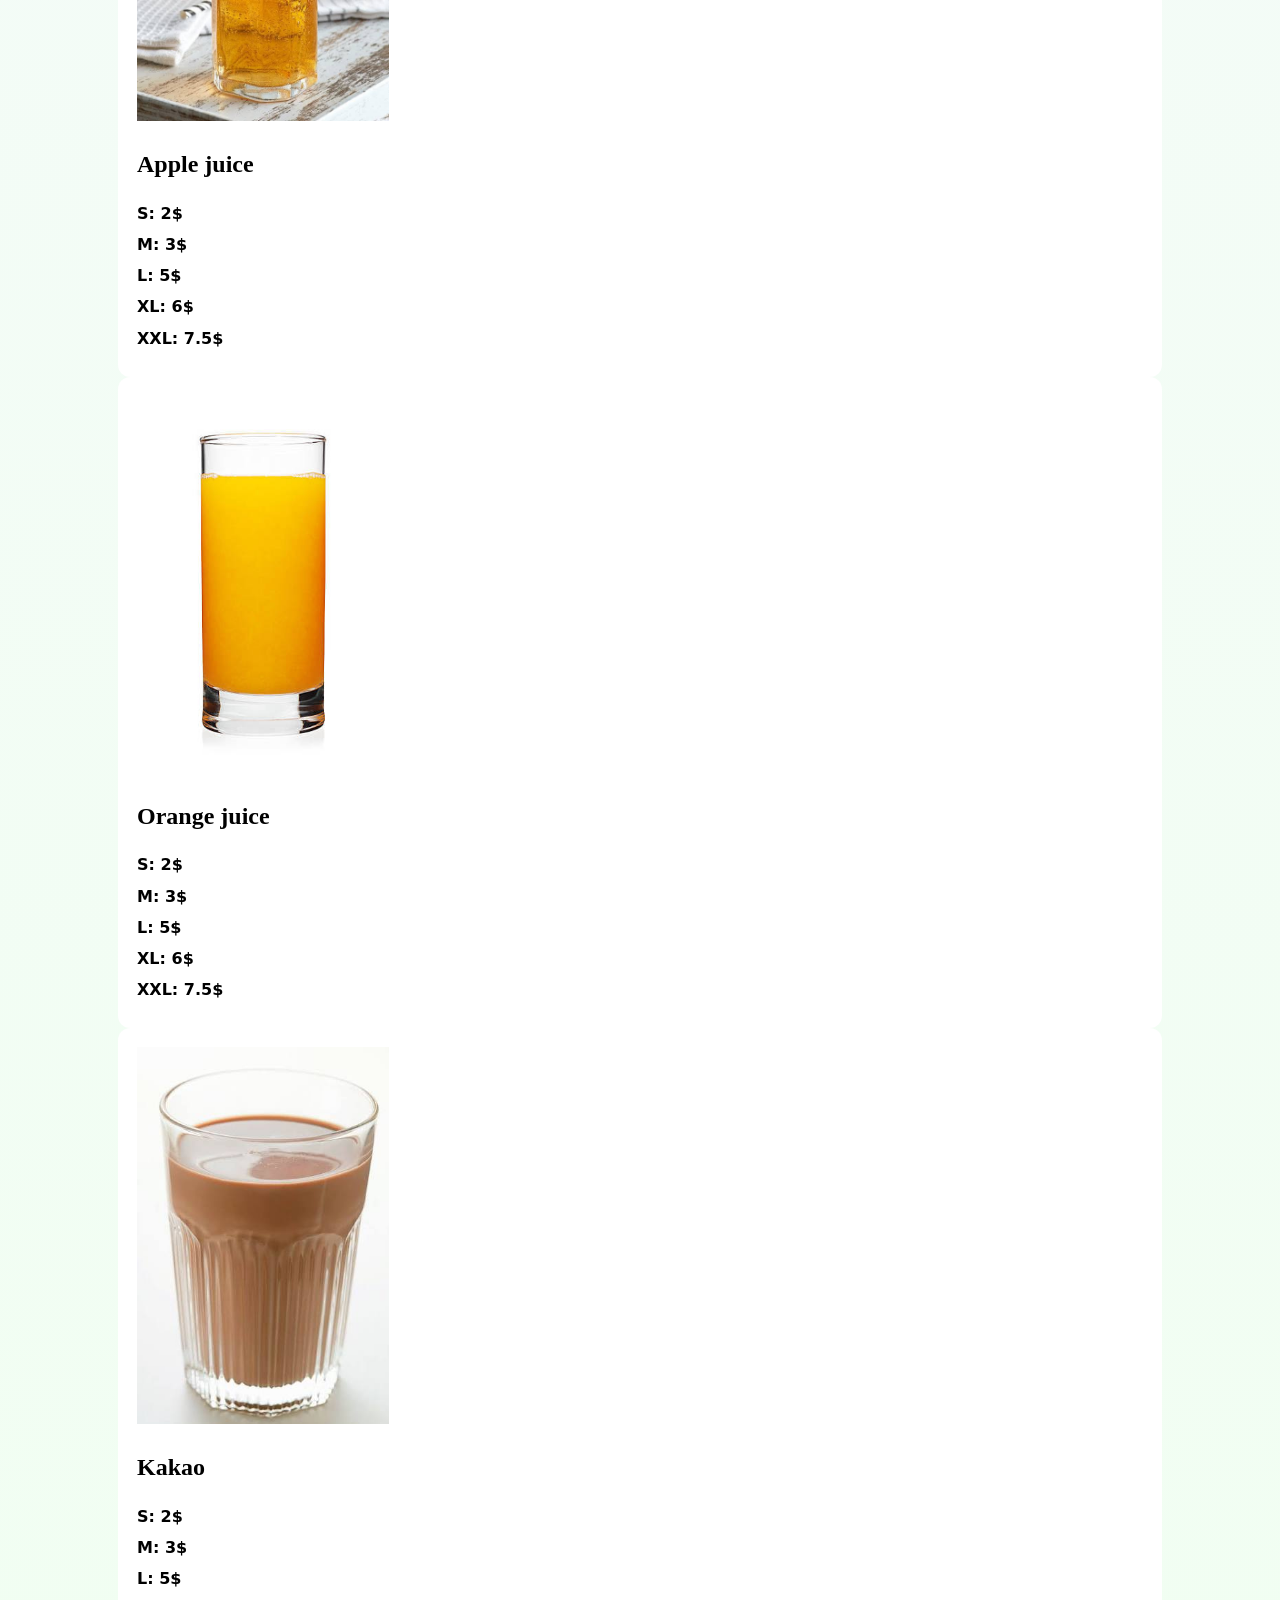
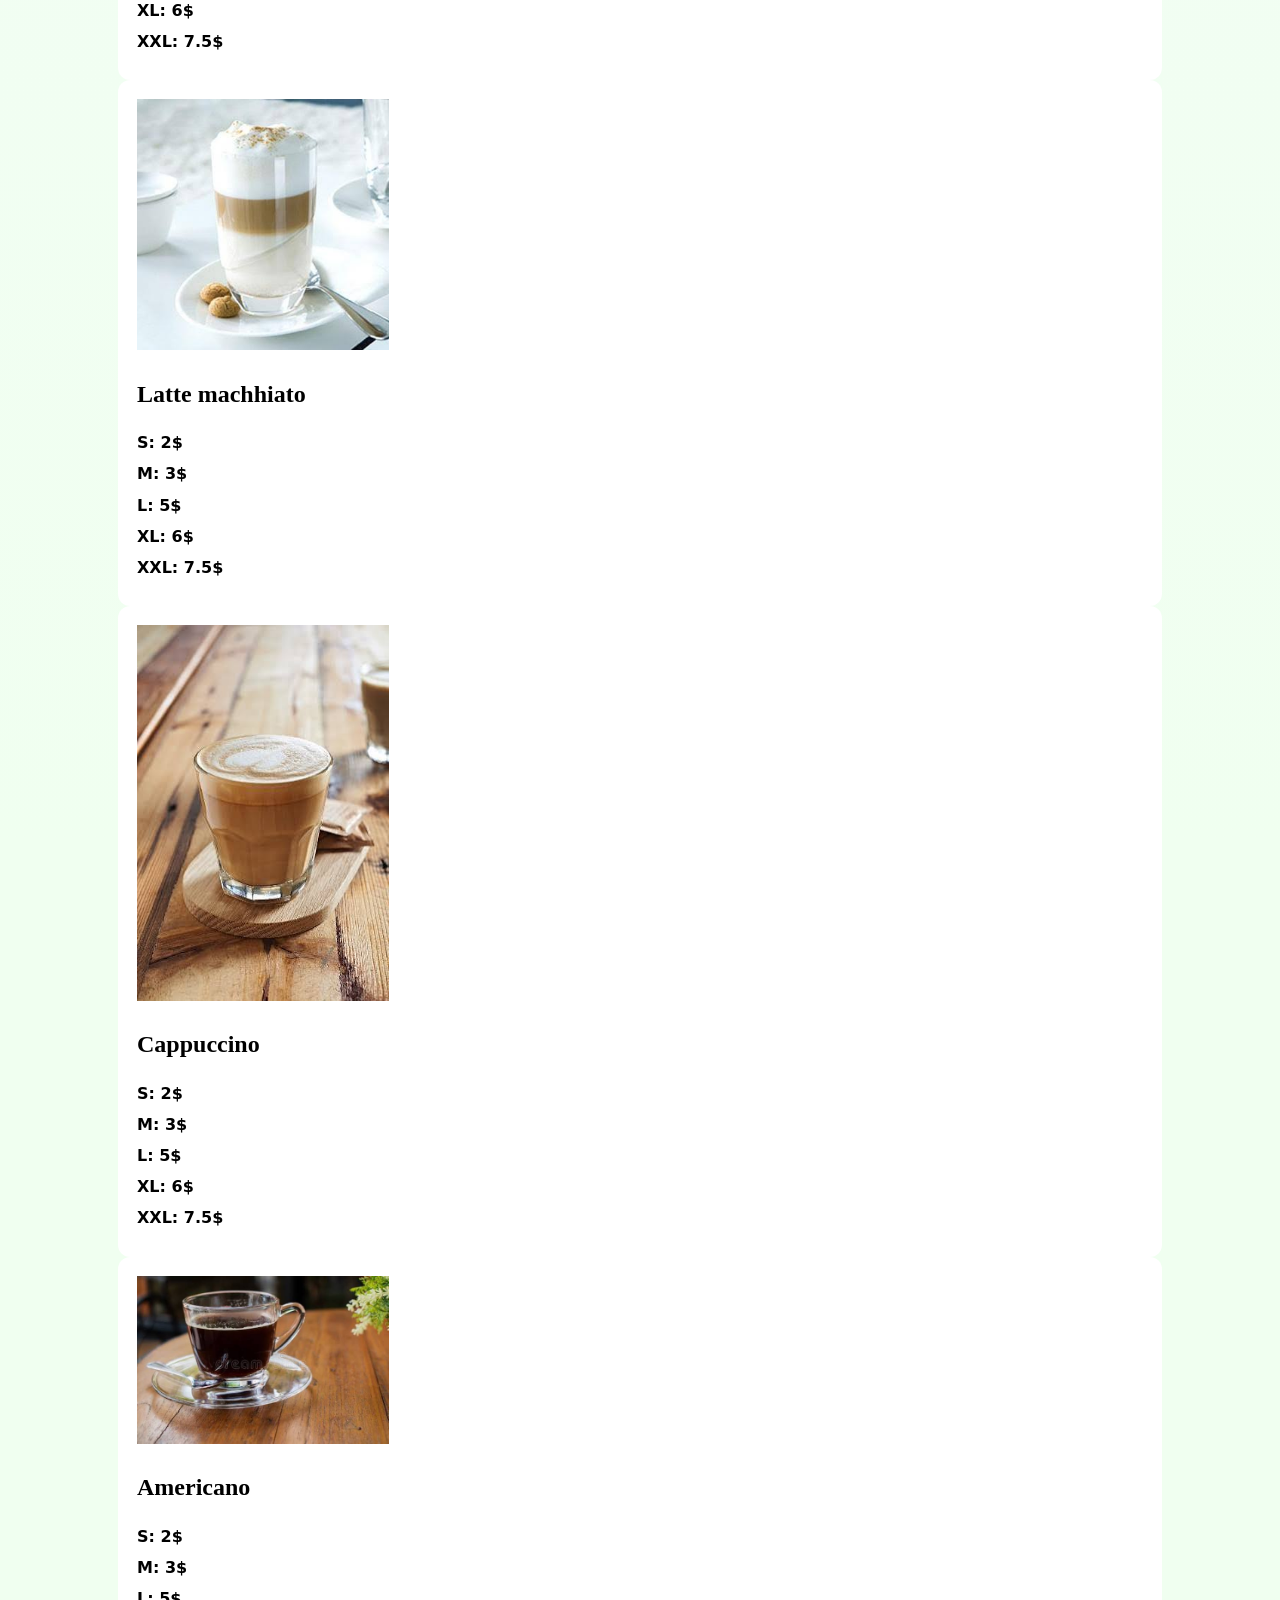
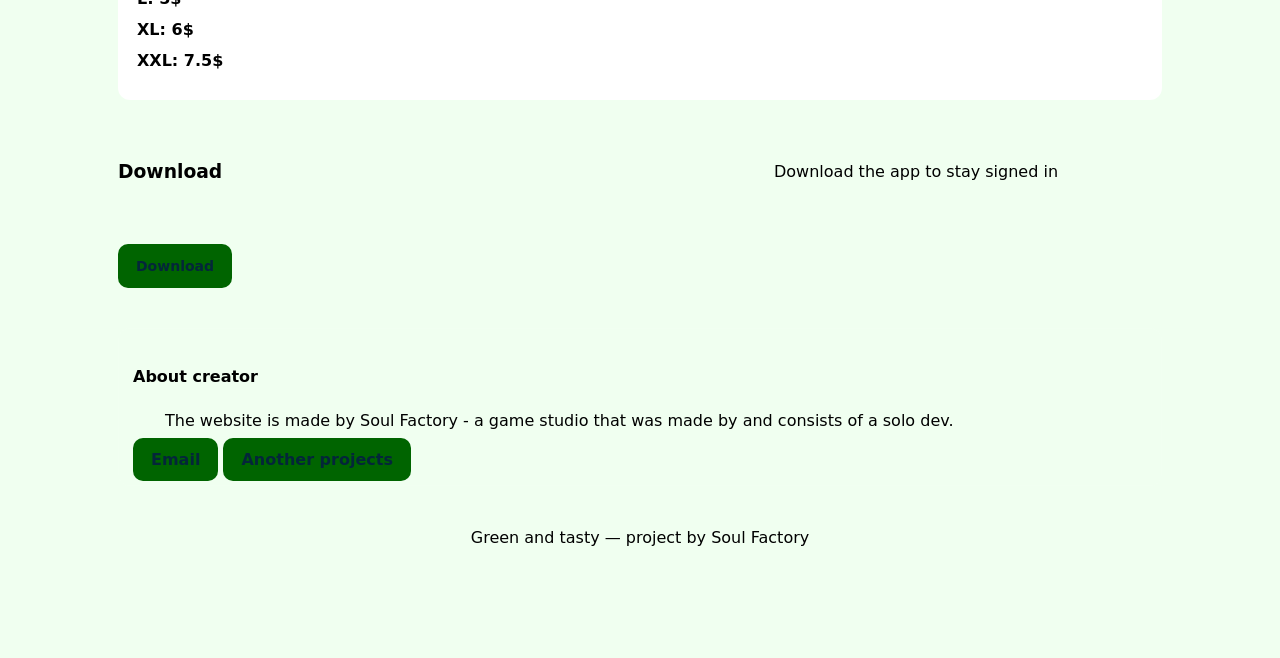
==== commit b2ec31a1: "Change XXL header from h4 to h3" ====
--- a/menu.htm
+++ b/menu.htm
@@ -96,7 +96,7 @@
   <h3>M</h3>
   <h3>L</h3>
   <h3>XL</h3>
-  <h4>XXL</h4>
+  <h3>XXL</h3>
   <div class="card">
     <img width="25%" src="IMG_0693.jpeg">
     <h2>Apple juice</h2>
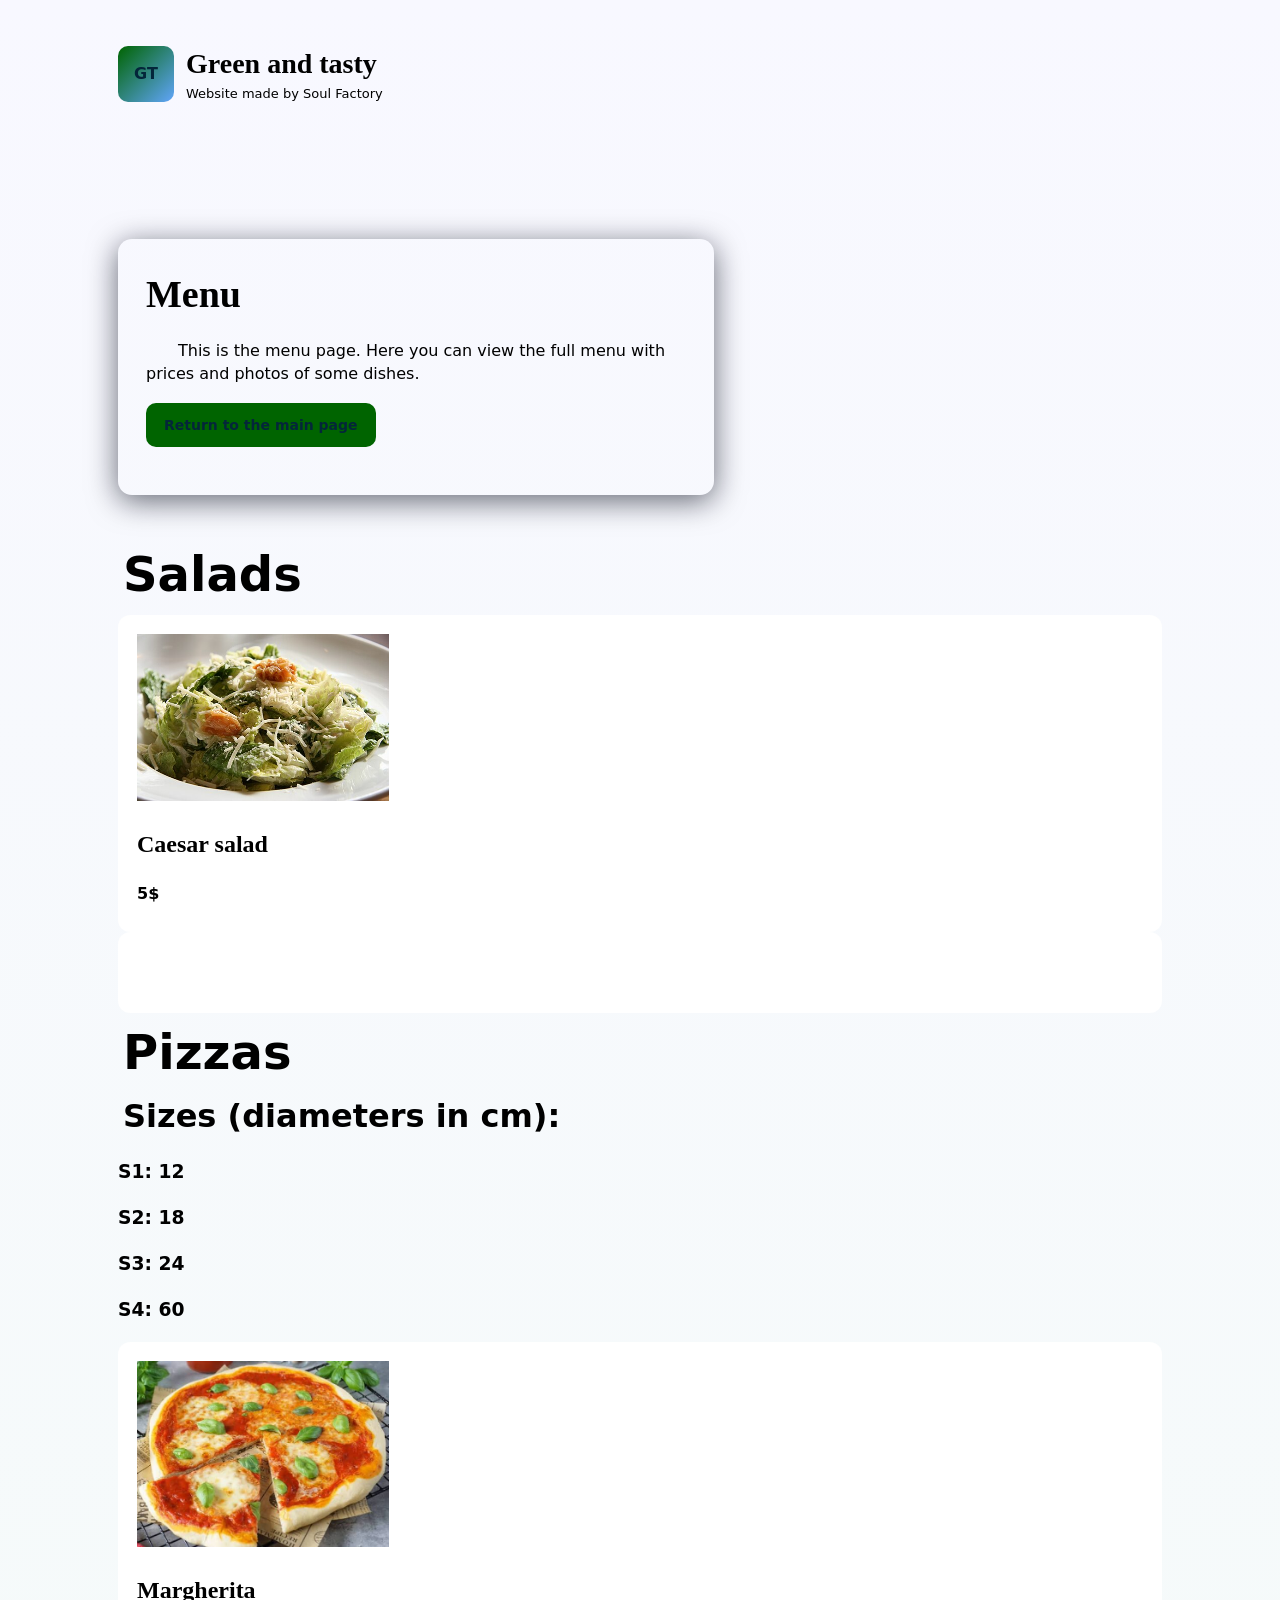
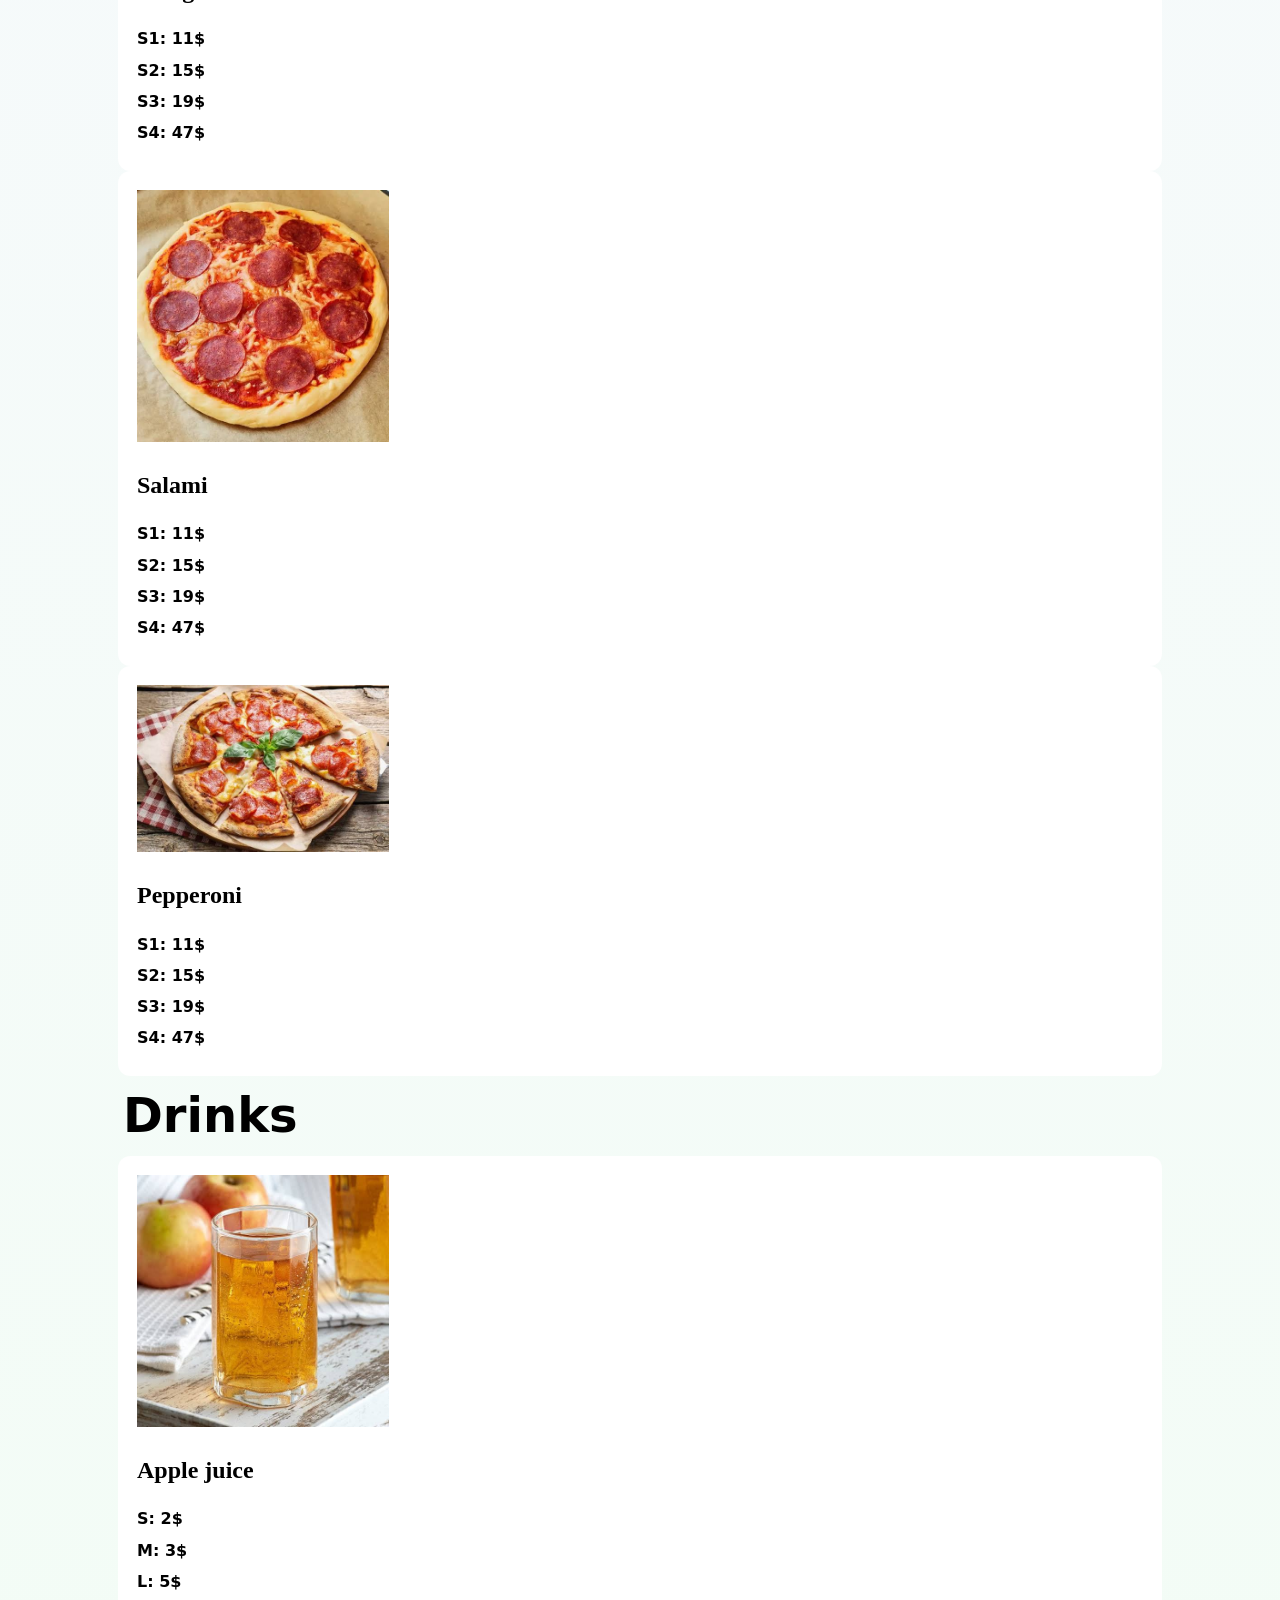
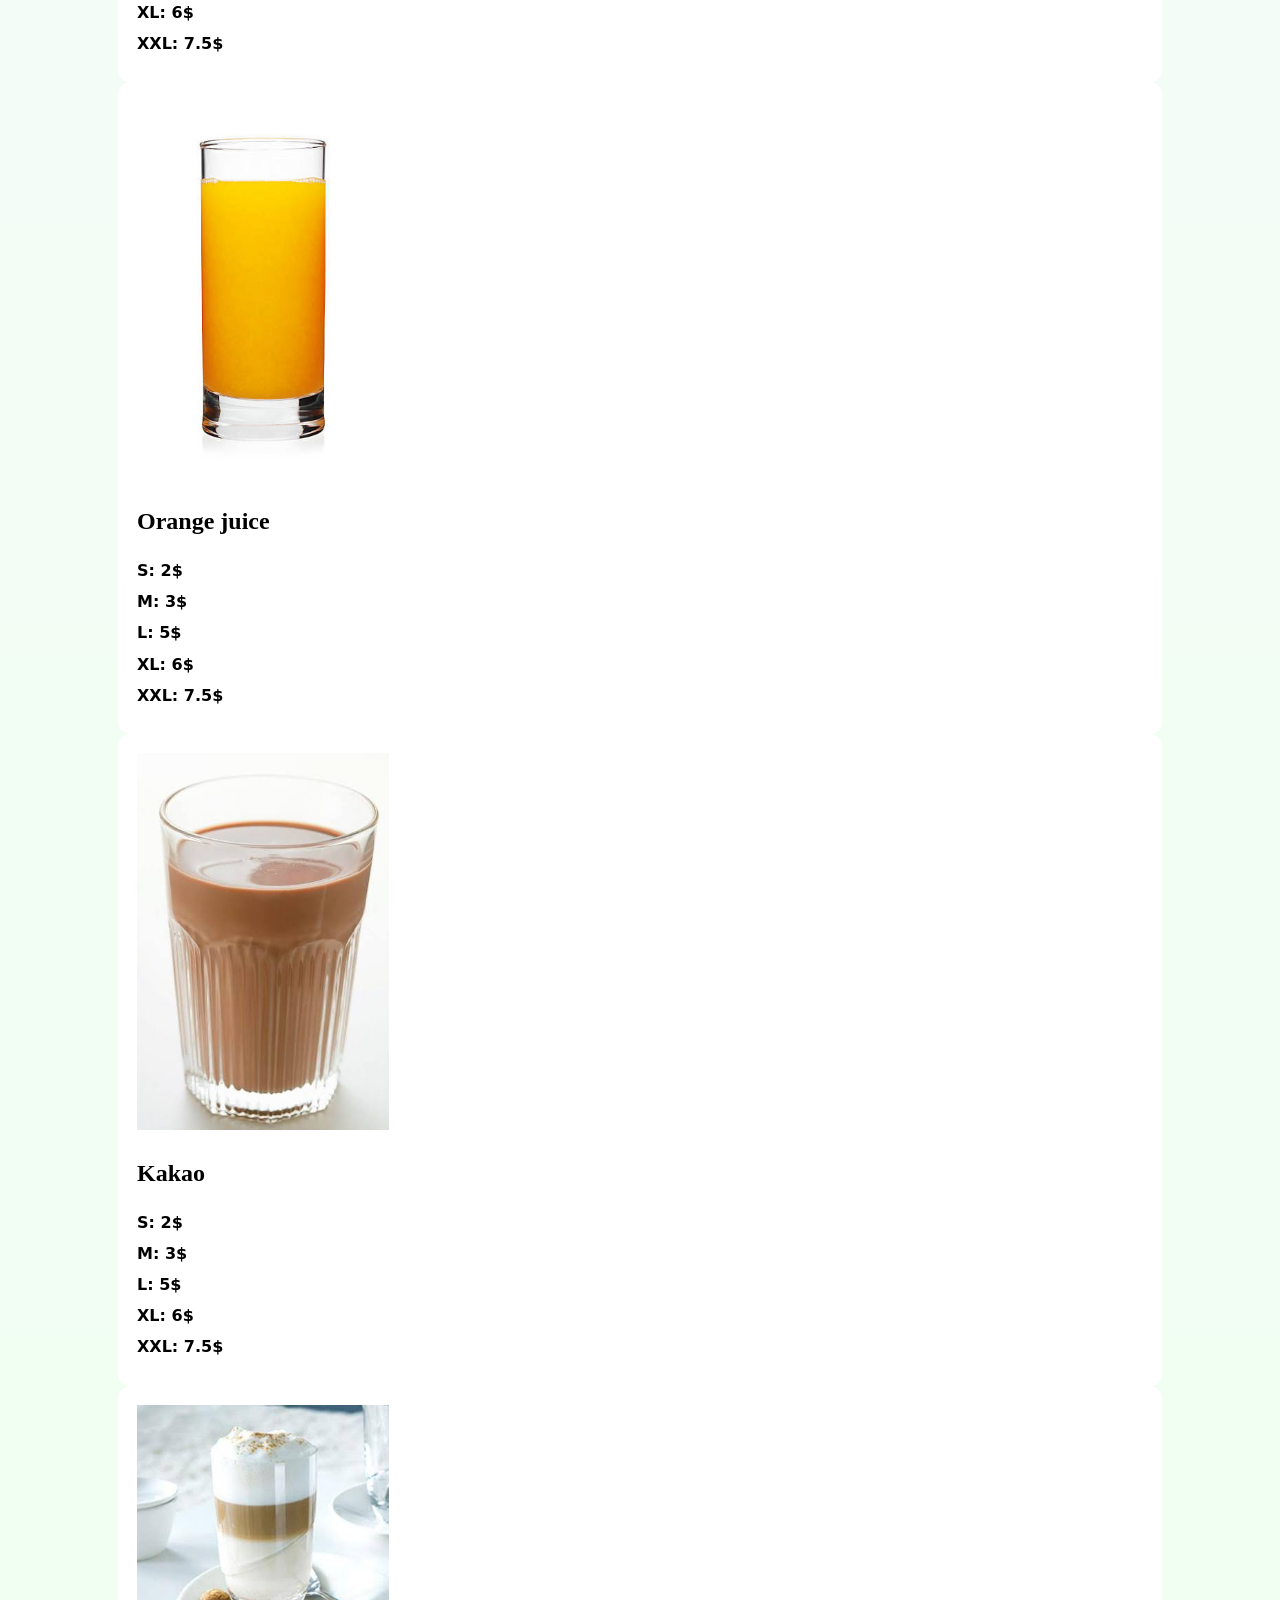
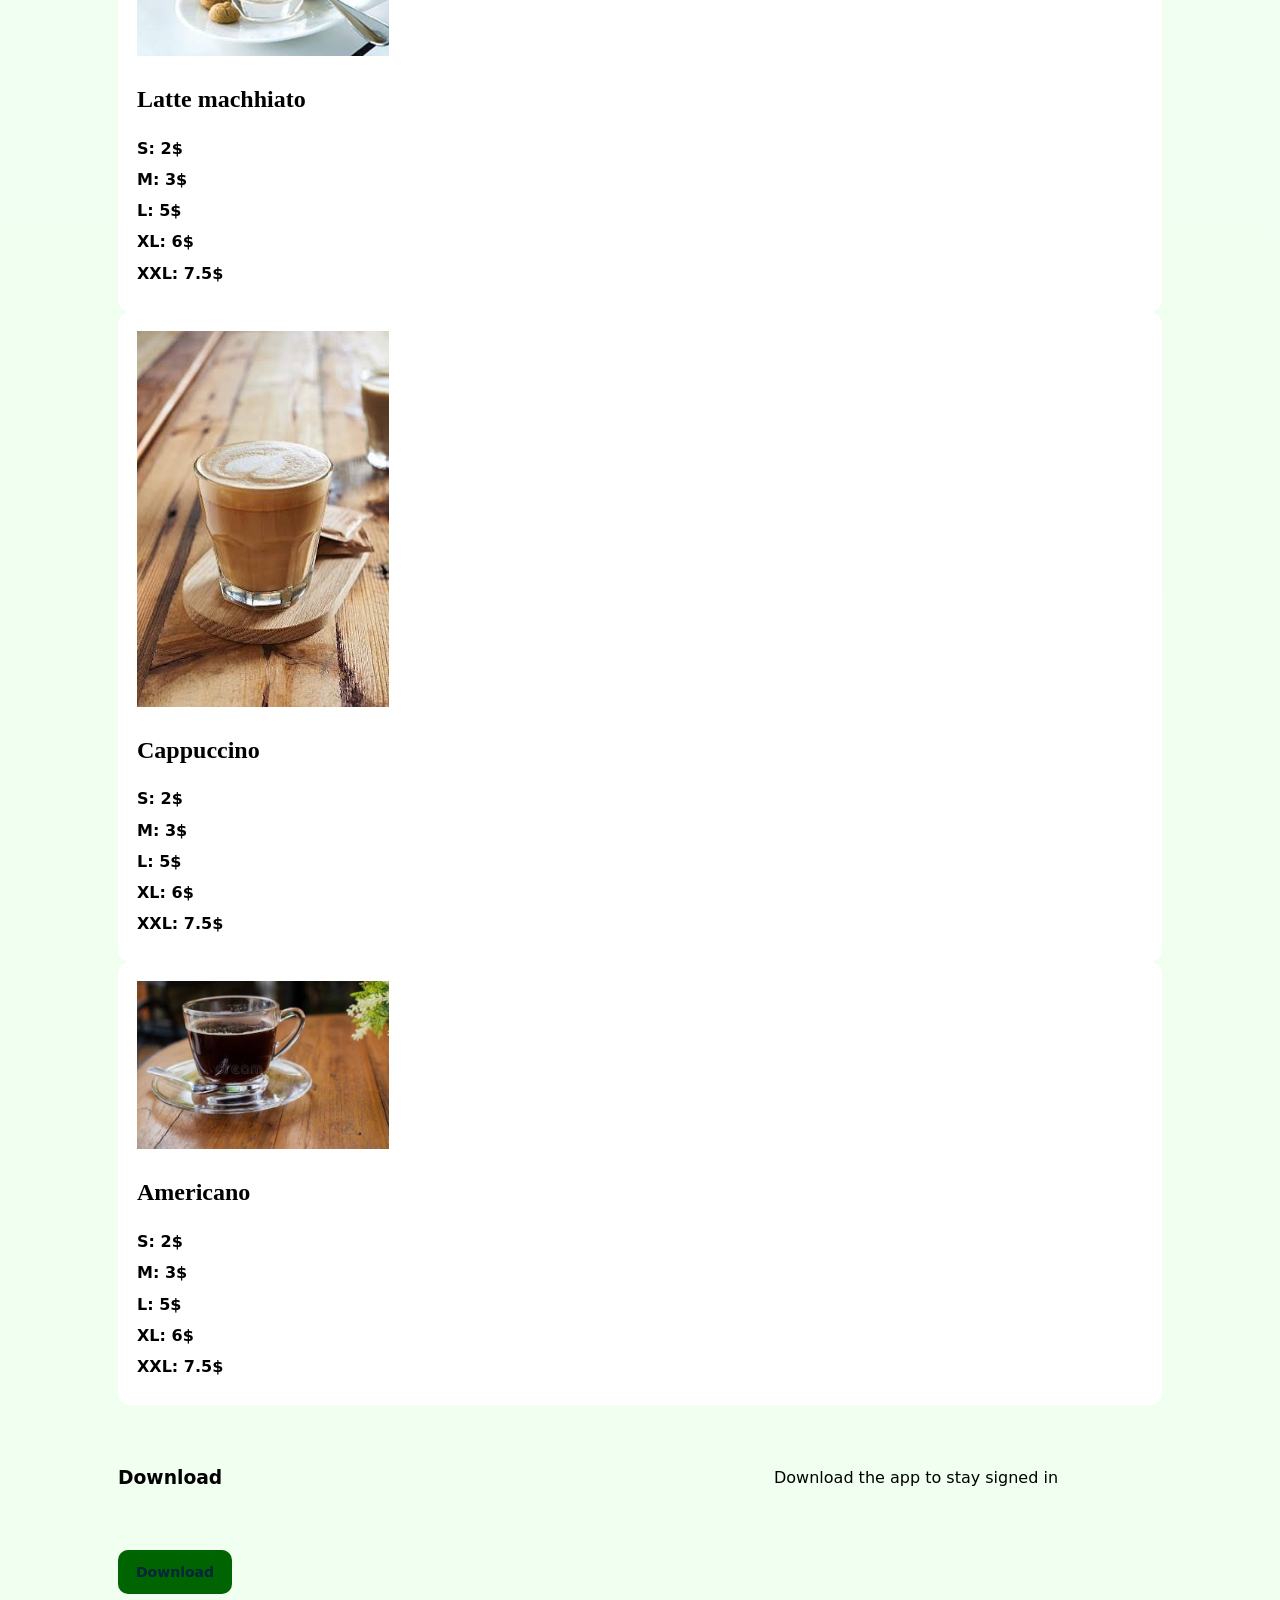
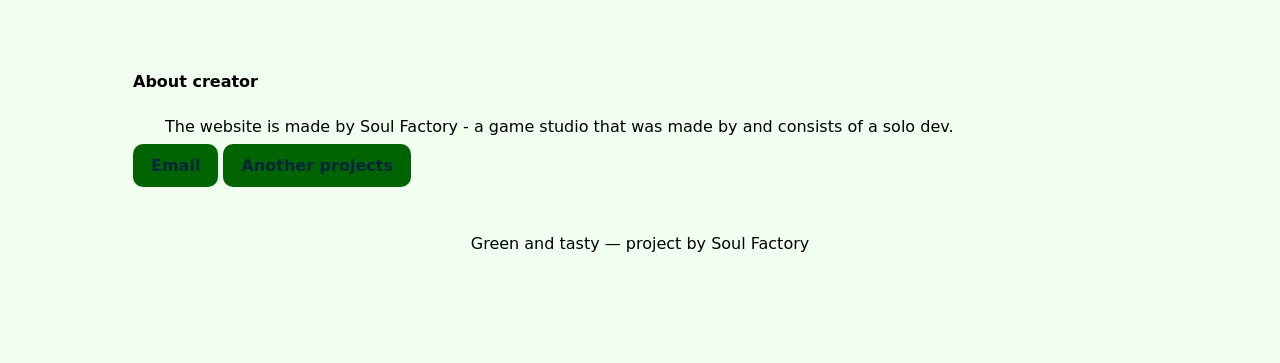
==== commit 63a79c2b: "Remove size headings from drinks section Removed size headings for drinks section." ====
--- a/menu.htm
+++ b/menu.htm
@@ -91,12 +91,6 @@
 
 <section id="drinks">
   <h5>Drinks</h5>
-  <h6>Sizes:</h6>
-  <h3>S</h3>
-  <h3>M</h3>
-  <h3>L</h3>
-  <h3>XL</h3>
-  <h3>XXL</h3>
   <div class="card">
     <img width="25%" src="IMG_0693.jpeg">
     <h2>Apple juice</h2>
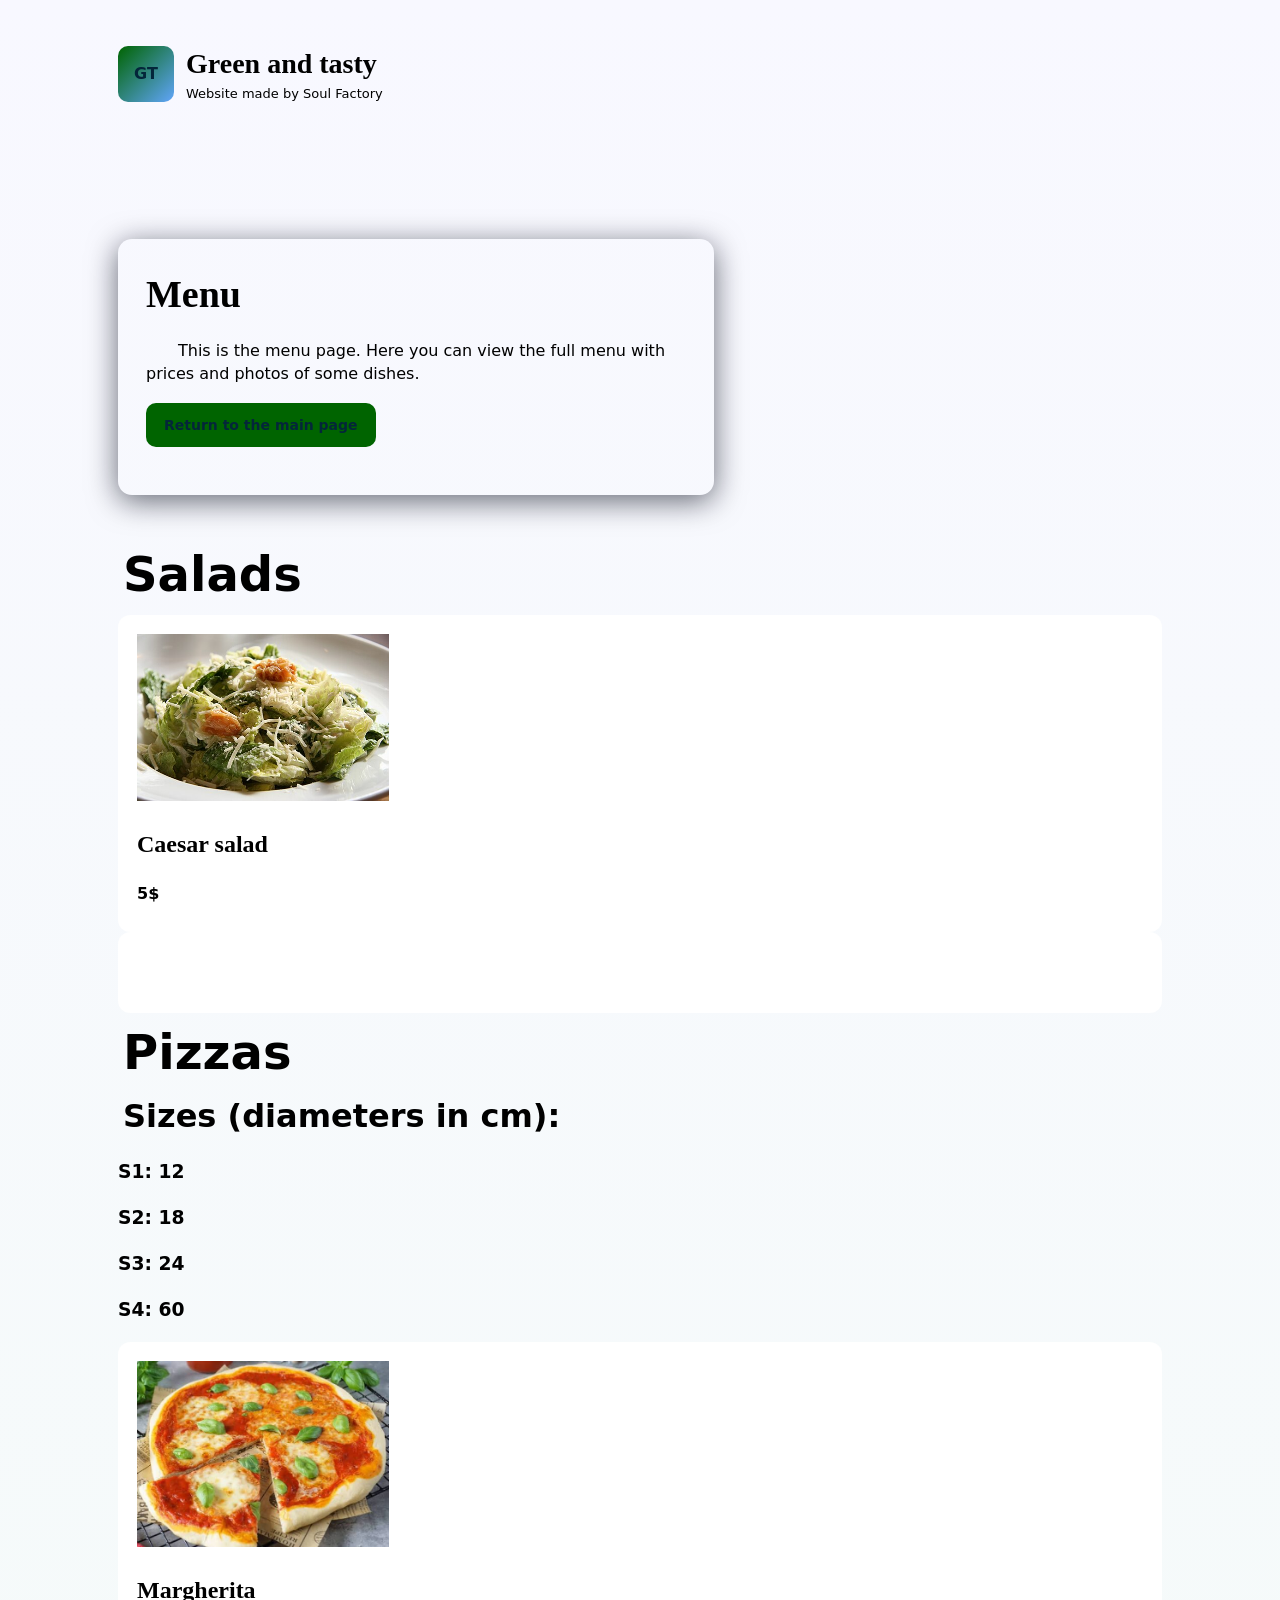
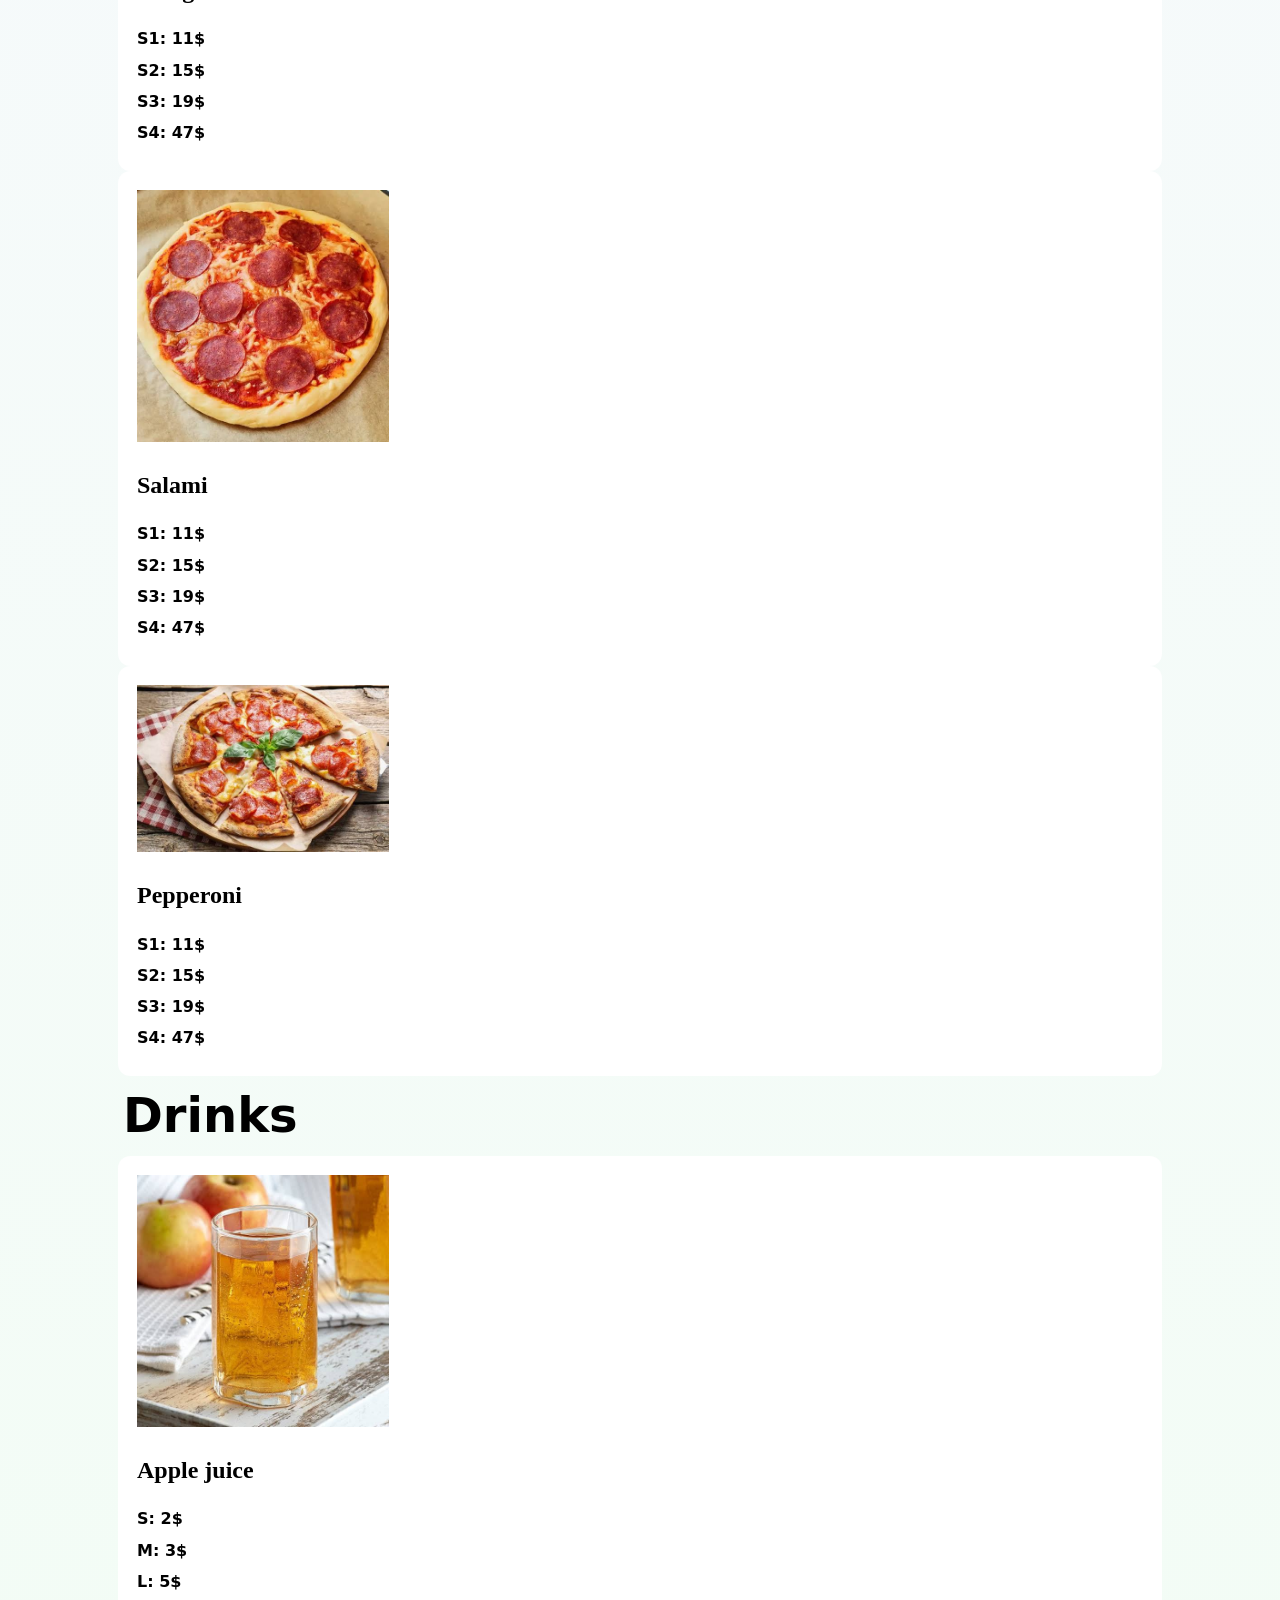
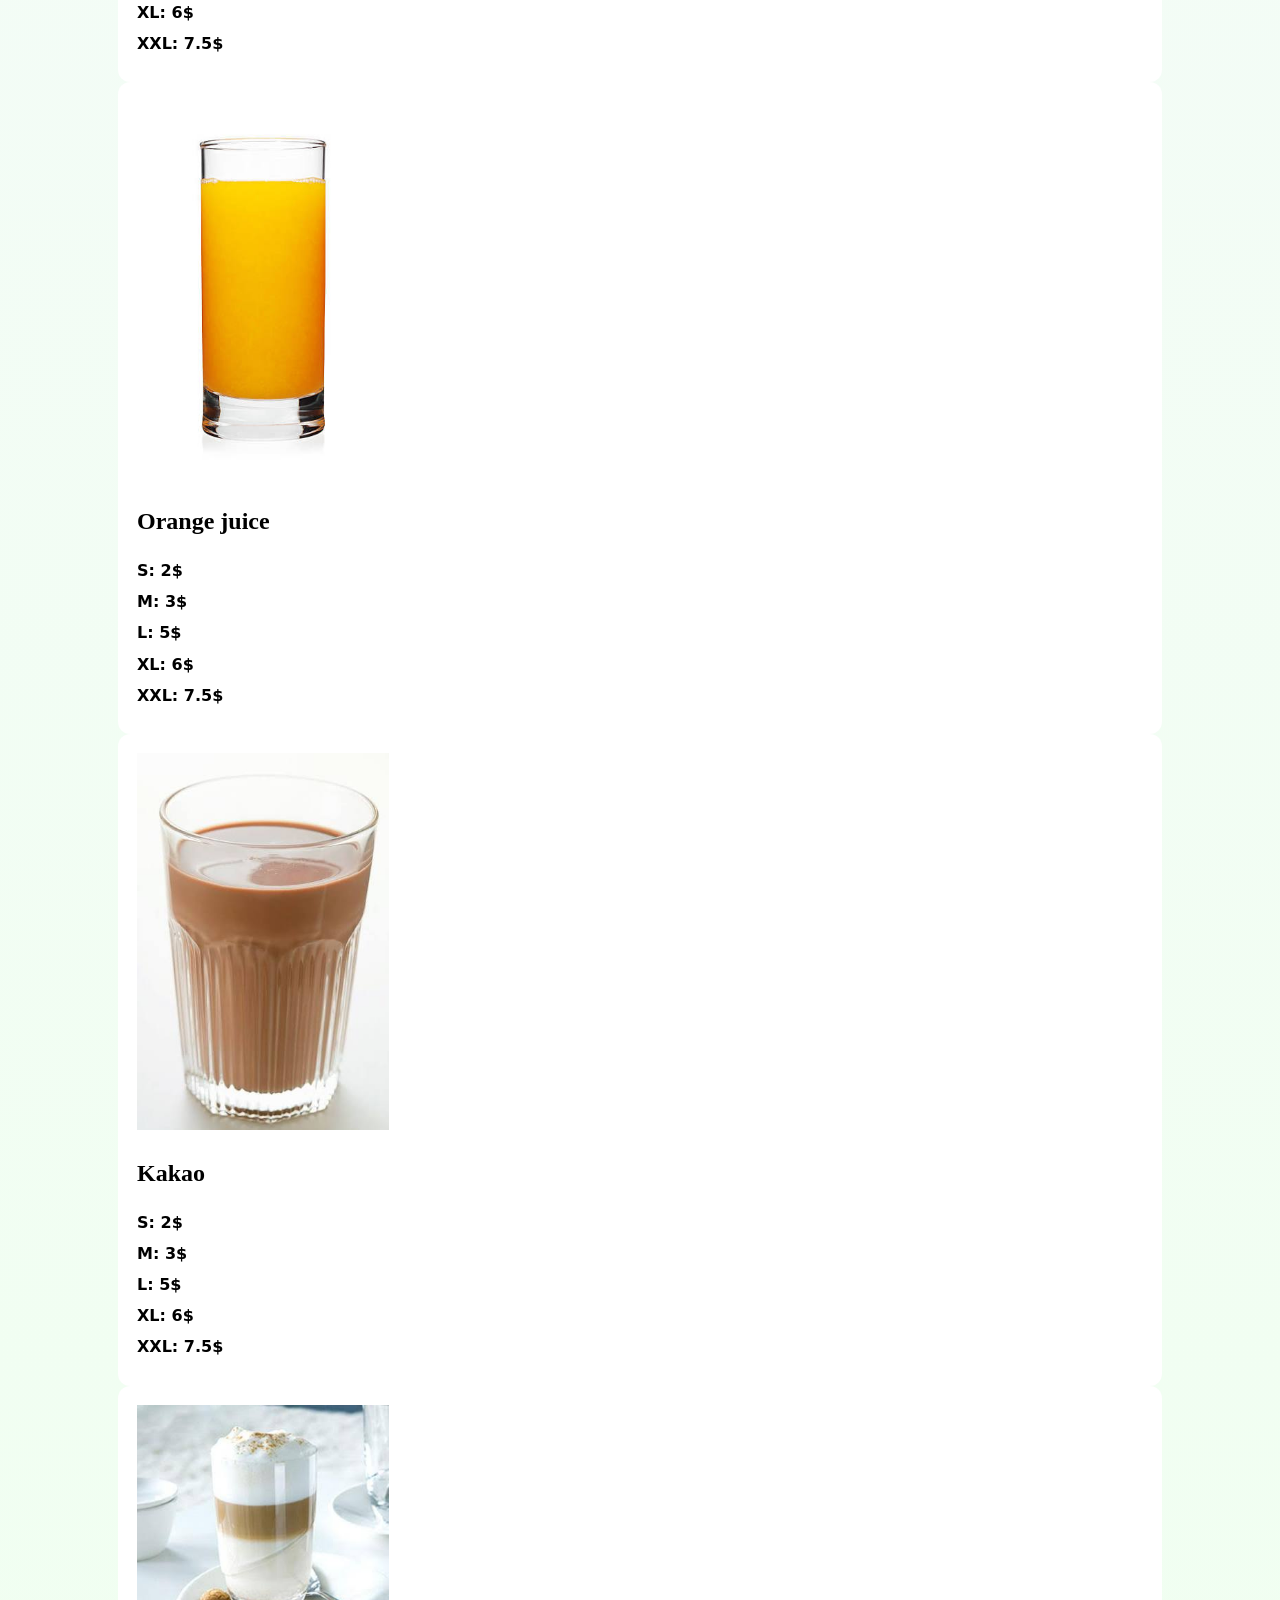
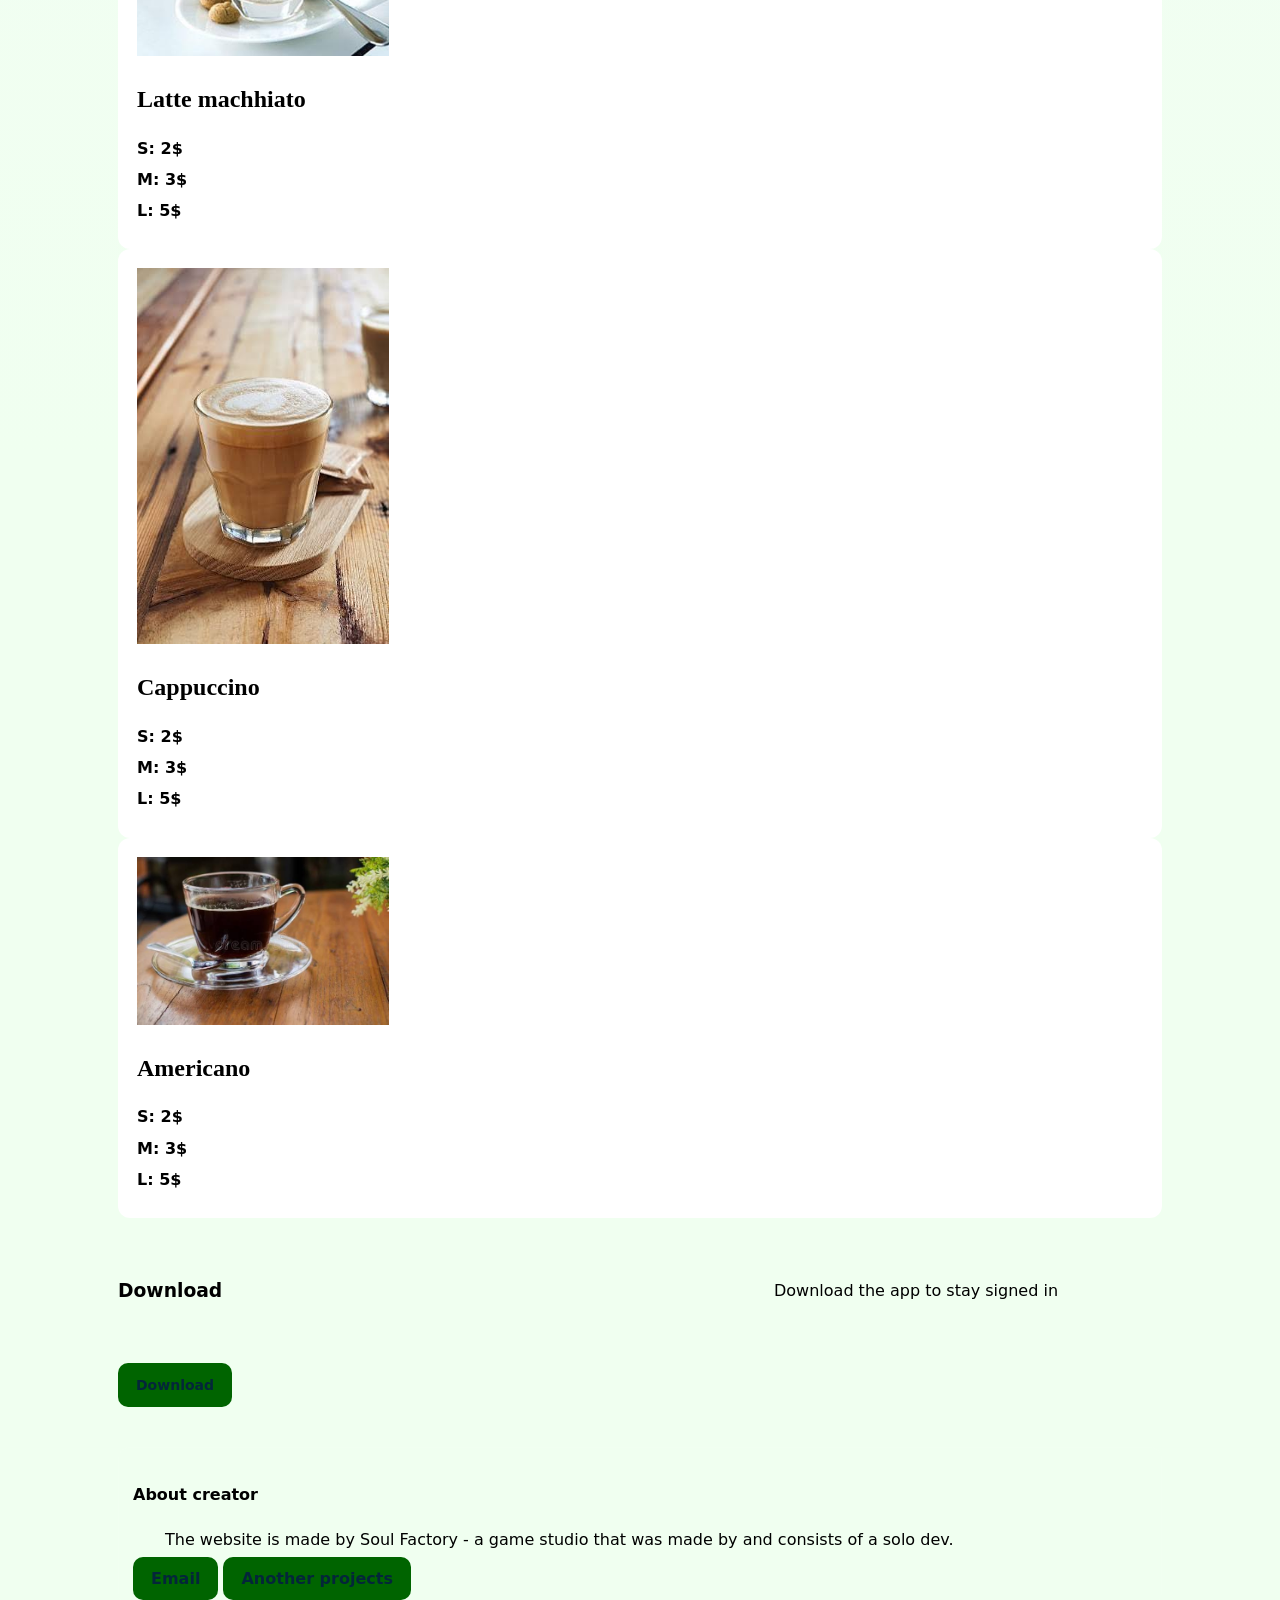
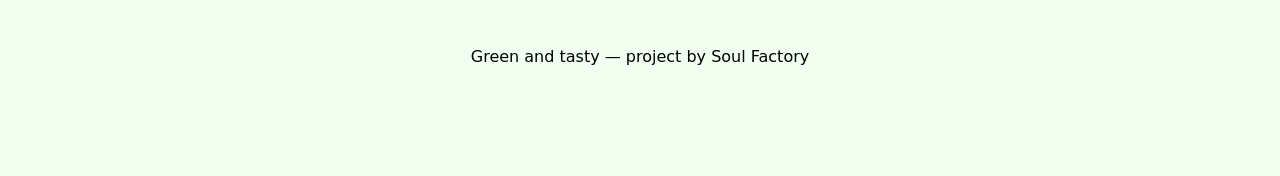
==== commit dd4483ff: "Remove XL and XXL sizes from beverage menu Removed XL and XXL size options for Latte macchiato, Capp" ====
--- a/menu.htm
+++ b/menu.htm
@@ -124,8 +124,6 @@
     <h3>S: 2$</h3>
     <h3>M: 3$</h3>
     <h3>L: 5$</h3>
-    <h3>XL: 6$</h3>
-    <h3>XXL: 7.5$</h3>
   </div>
   <div class="card">
     <img width="25%" src="IMG_0697.jpeg">
@@ -133,8 +131,6 @@
     <h3>S: 2$</h3>
     <h3>M: 3$</h3>
     <h3>L: 5$</h3>
-    <h3>XL: 6$</h3>
-    <h3>XXL: 7.5$</h3>
   </div>
   <div class="card">
     <img width="25%" src="IMG_0698.jpeg">
@@ -142,8 +138,6 @@
     <h3>S: 2$</h3>
     <h3>M: 3$</h3>
     <h3>L: 5$</h3>
-    <h3>XL: 6$</h3>
-    <h3>XXL: 7.5$</h3>
   </div>
 </section>
   
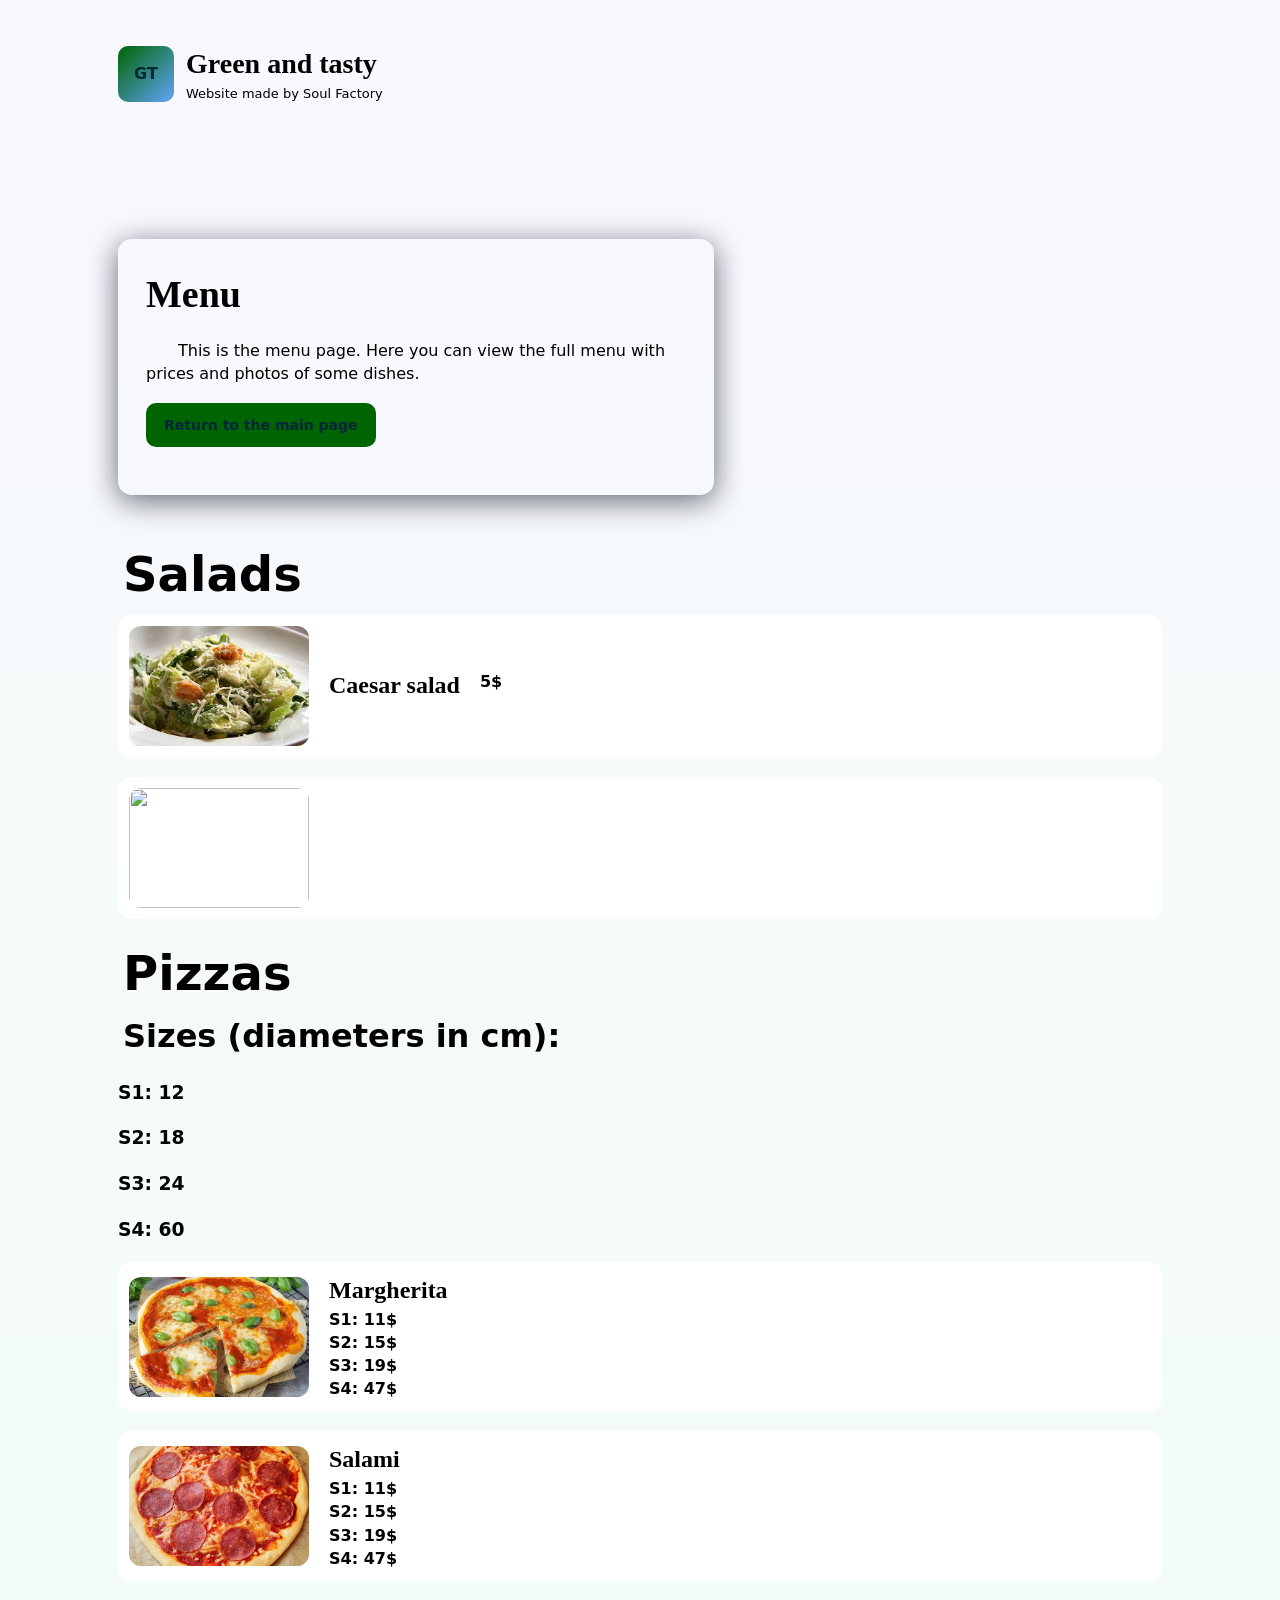
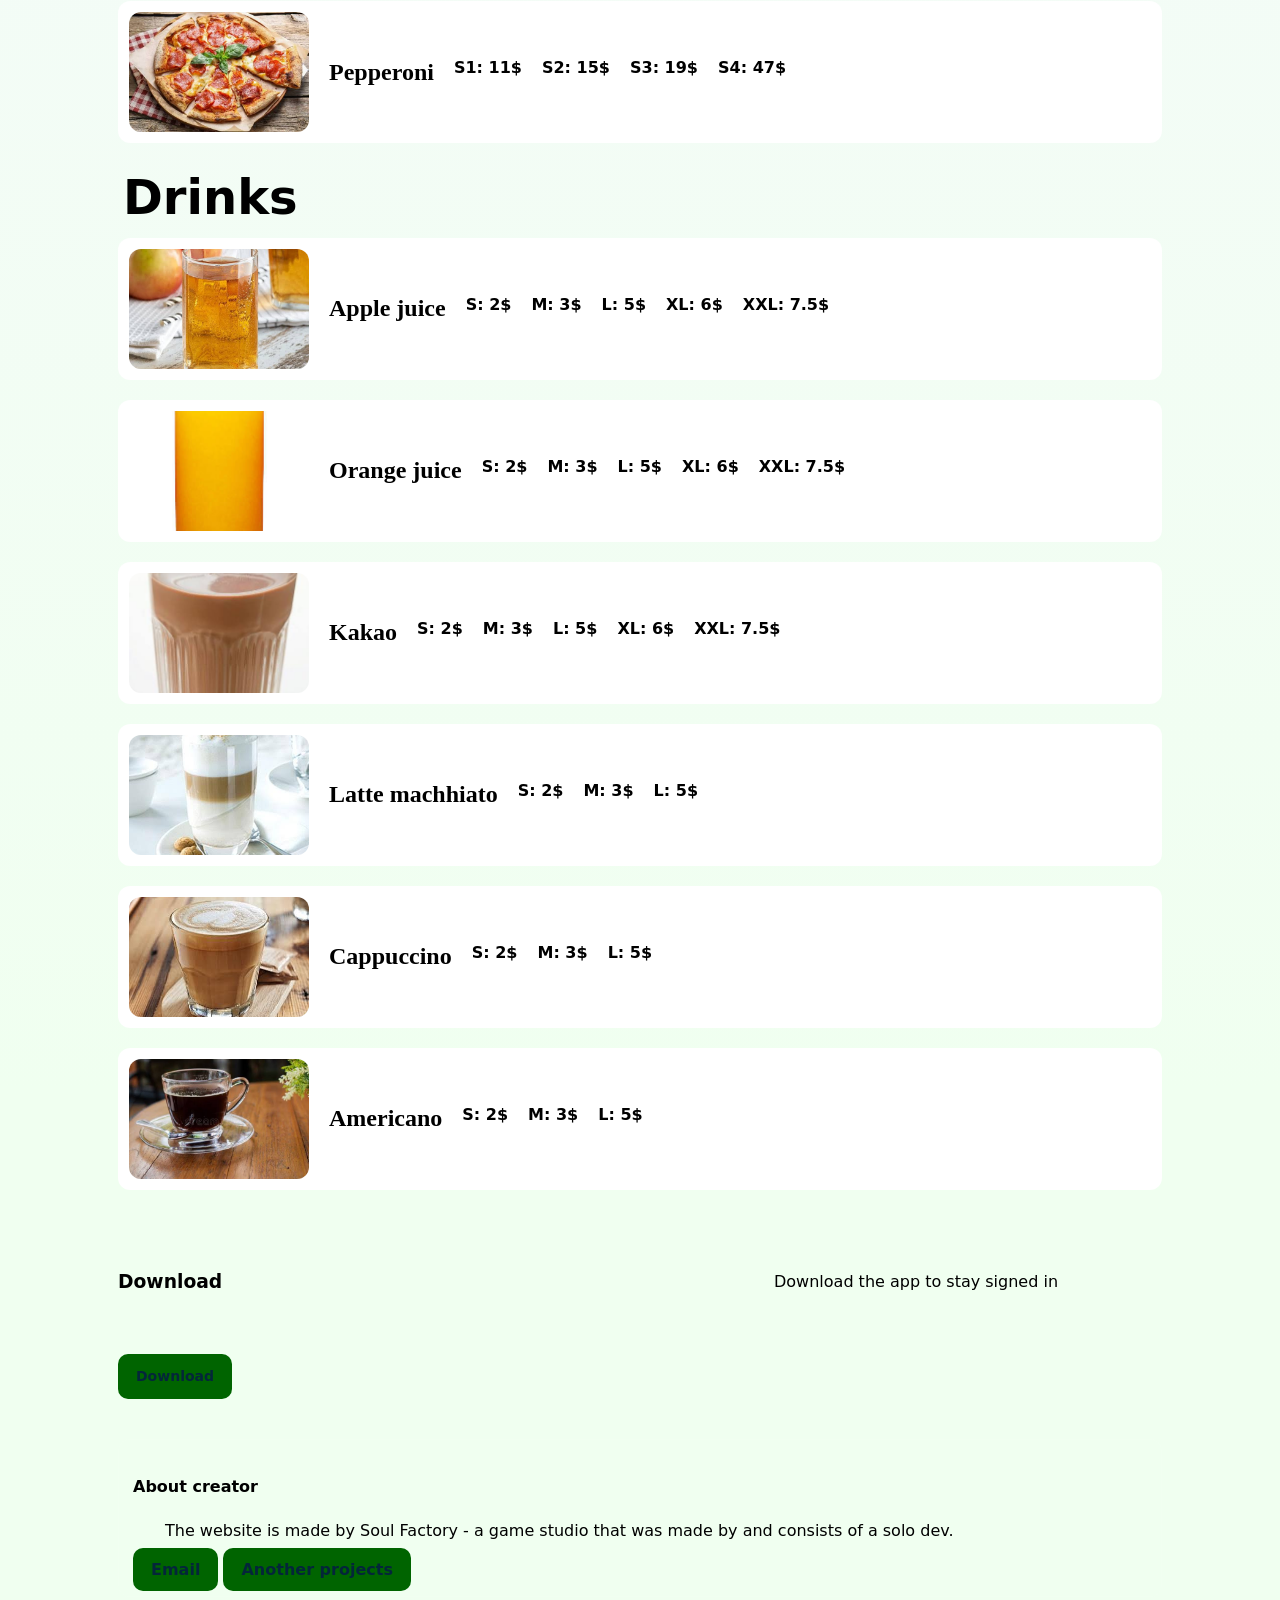
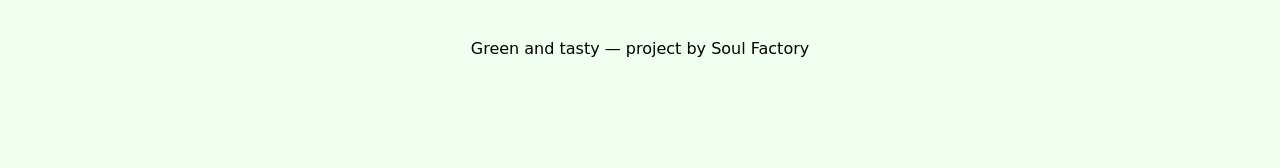
==== commit 83ef5103: "Add card-content div for Salami details Wrap Salami details in a card-content div for better structu" ====
--- a/menu.htm
+++ b/menu.htm
@@ -65,19 +65,23 @@
   <h3>S4: 60</h3>
   <div class="card">
     <img width="25%" src="IMG_0690.jpeg">
-    <h2>Margherita</h2>
-    <h3>S1: 11$</h3>
-    <h3>S2: 15$</h3>
-    <h3>S3: 19$</h3>
-    <h3>S4: 47$</h3>
+    <div class="card-content">
+      <h2>Margherita</h2>
+      <h3>S1: 11$</h3>
+      <h3>S2: 15$</h3>
+      <h3>S3: 19$</h3>
+      <h3>S4: 47$</h3>
+    </div>
   </div>
   <div class="card">
     <img width="25%" src="IMG_0691.jpeg">
-    <h2>Salami</h2>
-    <h3>S1: 11$</h3>
-    <h3>S2: 15$</h3>
-    <h3>S3: 19$</h3>
-    <h3>S4: 47$</h3>
+    <div class="card-content">
+      <h2>Salami</h2>
+      <h3>S1: 11$</h3>
+      <h3>S2: 15$</h3>
+      <h3>S3: 19$</h3>
+      <h3>S4: 47$</h3>
+    </div>
   </div>
   <div class="card">
     <img width="25%" src="IMG_0692.jpeg">
--- a/styles.css
+++ b/styles.css
@@ -127,3 +127,29 @@
           color:#000000;
           margin: 5px;
     }
+    .card {
+      display: flex;
+      align-items: center;
+      gap: 20px;
+      margin-bottom: 20px;
+      padding: 10px;
+    }
+
+    .card img {
+      width: 180px;
+      height: 120px;
+      object-fit: cover;
+      border-radius: 12px;
+      flex-shrink: 0;
+    }
+
+    .card-content {
+      display: flex;
+      flex-direction: column;
+      justify-content: center;
+    }
+
+.card-content h2,
+.card-content h3 {
+  margin: 0;
+}
